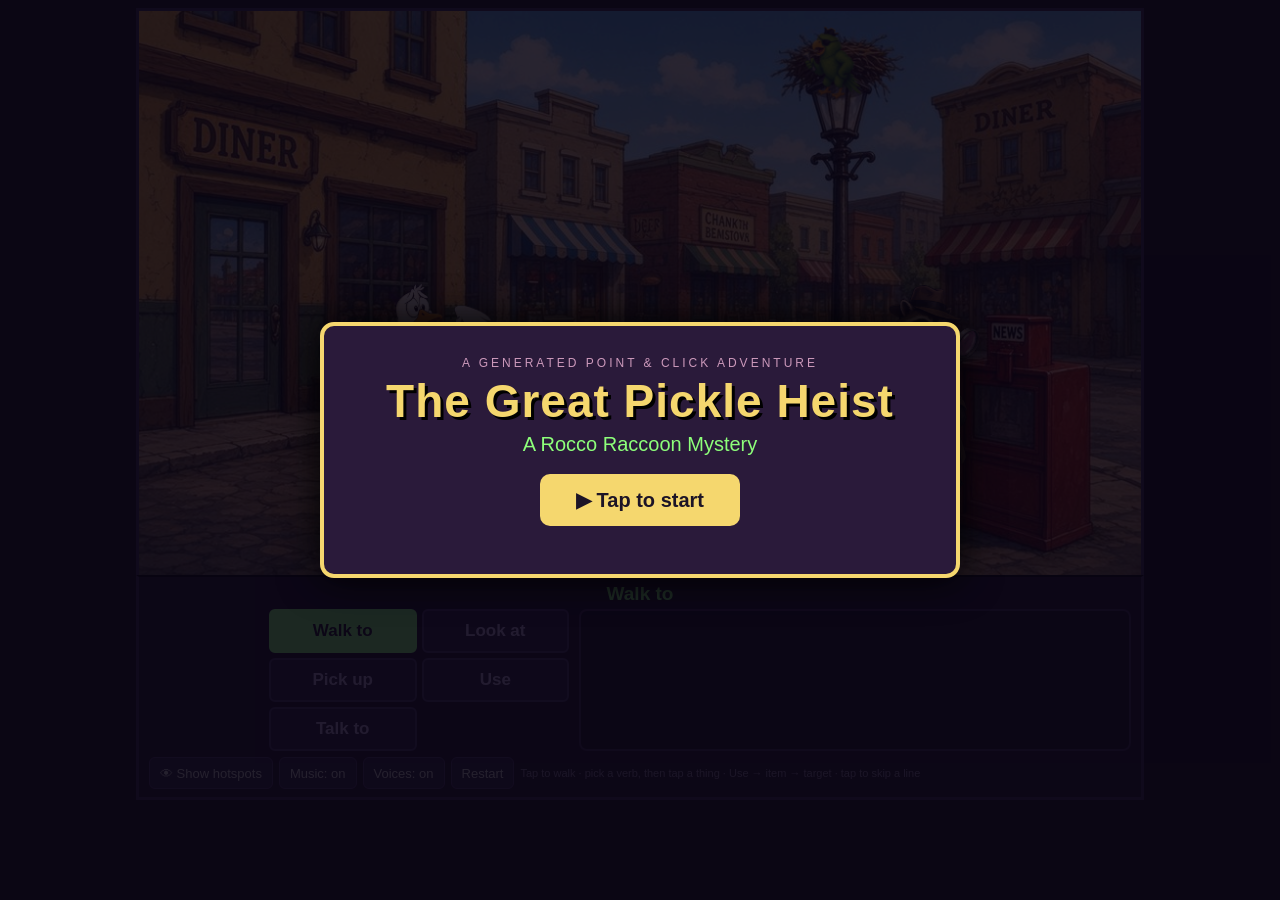
==== index.html @ 4e32583f "Publish the point-and-click game as the Pages root. Copy the self-contained game to index.html, add " ====
<!doctype html>
<html lang="en">
<head>
<meta charset="utf-8">
<meta name="viewport" content="width=device-width, initial-scale=1, viewport-fit=cover">
<meta name="apple-mobile-web-app-capable" content="yes">
<meta name="mobile-web-app-capable" content="yes">
<meta name="apple-mobile-web-app-status-bar-style" content="black-translucent">
<meta name="theme-color" content="#120d18">
<meta name="format-detection" content="telephone=no">
<title>PNC Engine</title>
<link rel="icon" href="data:,">
<style>
* { box-sizing: border-box; }
html, body { margin: 0; height: 100%; background: #120d18; color: #eee; font-family: "Trebuchet MS", Verdana, -apple-system, sans-serif;
  -webkit-text-size-adjust: 100%; text-size-adjust: 100%; overscroll-behavior: none; }
body { touch-action: manipulation; -webkit-tap-highlight-color: transparent; -webkit-user-select: none; user-select: none; -webkit-touch-callout: none; }
button { font-family: inherit; touch-action: manipulation; -webkit-tap-highlight-color: transparent; }
#app { max-width: 1024px; margin: 0 auto; padding: 8px; min-height: 100vh; min-height: 100dvh;
  padding-top: max(8px, env(safe-area-inset-top)); padding-bottom: max(8px, env(safe-area-inset-bottom));
  padding-left: max(8px, env(safe-area-inset-left)); padding-right: max(8px, env(safe-area-inset-right)); }
#stage { position: relative; width: 100%; aspect-ratio: 16 / 9; background: #000; border: 3px solid #3b2a4d; border-bottom: 0; flex: none; }
#screen { width: 100%; height: 100%; display: block; cursor: crosshair; touch-action: none; }

/* overlays cover the whole viewport so the card is never clipped on small screens */
.overlay { position: fixed; inset: 0; z-index: 10; display: flex; align-items: center; justify-content: center;
  background: rgba(10, 5, 20, 0.86); padding: 16px; overflow-y: auto; }
.title-card { text-align: center; padding: clamp(16px, 4vw, 30px) clamp(16px, 5vw, 50px); border: 4px solid #f5d76e; border-radius: 14px;
  background: #2a1a3a; box-shadow: 0 0 40px #000; width: min(640px, 100%); }
.title-card h1 { margin: 6px 0; font-size: clamp(28px, 8vw, 46px); color: #f5d76e; text-shadow: 3px 3px 0 #000; letter-spacing: 1px; line-height: 1.1; }
.title-card h2 { margin: 0 0 18px; font-size: clamp(16px, 4.5vw, 20px); color: #8dff7a; font-weight: normal; }
.title-card p { font-size: clamp(15px, 4vw, 18px); line-height: 1.45; }
.title-card button { font-size: 20px; min-height: 52px; min-width: 200px; padding: 10px 24px; background: #f5d76e; color: #1c1426;
  border: 0; border-radius: 10px; cursor: pointer; font-weight: bold; }
.title-card button:disabled { background: #5a4a6a; color: #bbb; cursor: wait; }
#start-btn:not(:disabled) { animation: pulse 1.6s ease-in-out infinite; }
@keyframes pulse { 50% { box-shadow: 0 0 0 6px rgba(245,215,110,0.35); } }
#boot-msg { font-size: 14px; color: #c9b; }
.warn { color: #ff9b6a; font-size: 14px; }
.small { font-size: 12px; text-transform: uppercase; letter-spacing: 3px; color: #c9b; }

#hud { background: #1c1426; border: 3px solid #3b2a4d; border-top: 2px solid #000; padding: 6px 10px 8px; }
#sentence { min-height: 26px; font-size: 19px; color: #8dff7a; text-align: center; font-weight: bold; }
#caption { display: none; align-items: center; gap: 8px; min-height: 52px; font-size: 16px; line-height: 1.3; padding: 4px 2px; }
#caption img { width: 48px; height: 48px; border-radius: 8px; border: 2px solid #3b2a4d; flex: none; object-fit: cover; background: #2a1a3a; }
#caption b { color: #f5d76e; }
#panel { display: grid; grid-template-columns: 110px 300px 1fr; gap: 10px; min-height: 120px; }
#speaker { text-align: center; }
#portrait { width: 96px; height: 96px; border: 2px solid #3b2a4d; border-radius: 8px; background: #2a1a3a; visibility: hidden; object-fit: cover; }
#pname { font-size: 12px; color: #f5d76e; }
#verbs { display: grid; grid-template-columns: 1fr 1fr; gap: 5px; align-content: start; }
.verb { background: #2d2040; color: #b9a6d6; border: 2px solid #4a3866; border-radius: 6px; font-size: 17px; min-height: 44px; padding: 6px 4px; cursor: pointer; font-weight: bold; }
.verb.active { color: #1c1426; background: #8dff7a; border-color: #8dff7a; }
#inventory { display: flex; flex-wrap: wrap; gap: 6px; align-content: flex-start; background: #150f1d; border: 2px solid #3b2a4d; border-radius: 8px; padding: 6px; min-height: 110px; }
.item { width: 78px; height: 74px; background: #2a1f38; border: 2px solid #4a3866; border-radius: 8px; display: flex; flex-direction: column; align-items: center; justify-content: center; cursor: pointer; color: #ddd; padding: 2px; }
.item.selected { border-color: #8dff7a; background: #34503a; }
.item .icon { font-size: 32px; line-height: 1; }
.item img.icon { height: 40px; }
.item .iname { font-size: 11px; margin-top: 4px; text-align: center; }
#choices { display: none; }
#hud.dialogue #verbs, #hud.dialogue #inventory { display: none; }
#hud.dialogue #choices { display: flex; flex-direction: column; gap: 4px; grid-column: 2 / 4; }
.choice { text-align: left; background: none; border: 0; color: #b9a6d6; font-size: 18px; min-height: 44px; padding: 6px 8px; cursor: pointer; border-radius: 6px; }
#toolbar { margin-top: 6px; display: flex; gap: 6px; align-items: center; flex-wrap: wrap; }
#toolbar button { background: #2d2040; color: #ccc; border: 1px solid #4a3866; border-radius: 6px; padding: 4px 10px; min-height: 32px; cursor: pointer; font-size: 13px; }
#rotate-hint { display: none; font-size: 12px; color: #f5d76e; }
.hint { font-size: 11px; color: #887a99; }

/* real hover only (avoids "sticky hover" after taps on iOS) */
@media (hover: hover) and (pointer: fine) {
  .verb:hover, .choice:hover { color: #fff; }
  .choice:hover { background: #2d2040; }
  .item:hover { border-color: #f5d76e; }
}

/* ---------- phones / narrow screens: stack everything, big tap targets, captions instead of tiny canvas text ---------- */
body.compact #app { padding-left: max(4px, env(safe-area-inset-left)); padding-right: max(4px, env(safe-area-inset-right)); padding-top: max(4px, env(safe-area-inset-top)); }
body.compact #stage { border-width: 2px; }
body.compact #hud { padding: 4px 6px 6px; border-width: 2px; }
body.compact #panel { grid-template-columns: 1fr; gap: 6px; min-height: 0; }
body.compact #speaker { display: none; }
body.compact #verbs { grid-template-columns: repeat(5, 1fr); gap: 4px; }
body.compact .verb { font-size: 14px; min-height: 48px; padding: 4px 2px; line-height: 1.1; }
body.compact #inventory { min-height: 70px; gap: 5px; padding: 5px; }
body.compact .item { width: 64px; height: 62px; }
body.compact .item .icon { font-size: 28px; }
body.compact .item img.icon { height: 34px; }
body.compact #sentence { font-size: 16px; min-height: 24px; }
body.compact .speaking #sentence { display: none; }
body.compact .speaking #caption { display: flex; }
body.compact #hud.dialogue #choices { grid-column: 1; }
body.compact .choice { font-size: 16px; background: #2d2040; min-height: 46px; }
body.compact .hint { display: none; }
body.portrait-phone #rotate-hint { display: inline; }

/* ---------- phone landscape: scene on the left, controls in a scrolling column on the right ---------- */
body.landscape-phone #app { max-width: none; display: flex; flex-direction: row; gap: 4px; height: 100vh; height: 100dvh; min-height: 0; padding-top: 0; padding-bottom: 0; align-items: center; }
body.landscape-phone #stage { width: auto; aspect-ratio: auto; border-bottom: 2px solid #3b2a4d; }
body.landscape-phone #hud { flex: 1; min-width: 0; height: 100%; overflow-y: auto; -webkit-overflow-scrolling: touch; border-top: 2px solid #3b2a4d; }
body.landscape-phone #verbs { grid-template-columns: repeat(2, 1fr); }
body.landscape-phone .verb { min-height: 44px; }
body.landscape-phone #toolbar button { min-height: 36px; }

</style>
</head>
<body>
<div id="app">
  <div id="stage">
    <canvas id="screen" width="1024" height="576"></canvas>
  </div>
  <div id="hud">
    <div id="caption"><img id="cap-portrait" alt=""><div><b id="cap-name"></b> <span id="cap-text"></span></div></div>
    <div id="sentence">Walk to</div>
    <div id="panel">
      <div id="speaker"><img id="portrait" alt=""><div id="pname"></div></div>
      <div id="verbs"></div>
      <div id="inventory"></div>
      <div id="choices"></div>
    </div>
    <div id="toolbar">
      <button id="btn-hints" type="button">👁 Show hotspots</button>
      <button id="btn-music" type="button">Music: on</button>
      <button id="btn-voice" type="button">Voices: on</button>
      <button id="btn-restart" type="button">Restart</button>
      <span id="rotate-hint">↻ Rotate your phone for a bigger view</span>
      <span class="hint" id="help-text">Tap to walk · pick a verb, then tap a thing · Use → item → target · tap to skip a line</span>
    </div>
  </div>
</div>
<div id="title" class="overlay">
  <div class="title-card">
    <div class="small">a generated point &amp; click adventure</div>
    <h1 id="title-name">The Great Pickle Heist</h1>
    <h2 id="title-sub"></h2>
    <button id="start-btn" type="button" disabled>Loading…</button>
    <p id="boot-msg">If this never changes to a Start button, this viewer can't run games
      (for example an in-app file preview). Open the game's web link in Safari or Chrome instead.</p>
    <noscript><p class="warn">JavaScript is off in this viewer, so the game can't run here. Open the game's web link in Safari or Chrome.</p></noscript>
    <p id="boot-error" class="warn"></p>
  </div>
</div>
<div id="win" class="overlay" style="display:none">
  <div class="title-card">
    <h1 id="win-title">CASE CLOSED</h1>
    <p id="win-text"></p>
    <button id="again-btn" type="button">Play again</button>
  </div>
</div>
<script>
  // Tiny boot guard: report any script error on screen (there is no dev console on a phone).
  window.addEventListener('error', function (e) {
    var el = document.getElementById('boot-error');
    if (el) el.textContent = 'Error: ' + (e.message || e) + (e.lineno ? ' (line ' + e.lineno + ')' : '');
  });
  document.getElementById('boot-msg').style.display = 'none';
</script>
<script>window.PNC_EMBEDDED_GAME = {"schema_version":"0.1","meta":{"id":"pickle-heist","title":"The Great Pickle Heist","subtitle":"A Rocco Raccoon Mystery","resolution":[1024,576],"start_room":"street","player":{"character":"rocco","at":[790,500]},"intro":[{"by":"rocco","say":"Brineville. A town that runs on pickles... and tonight, somebody stole its heart."},{"by":"rocco","say":"Better talk to the Mayor before she honks herself into orbit."}]},"style_guide":{"prompt":"Hand-painted 1990s cartoon point-and-click adventure game art, bold dark outlines, saturated warm palette, painterly gouache textures, slightly exaggerated wonky perspective.","background_rules":"16:9, no characters, lower third open floor for walking, no text except signage.","character_rules":"Full body, 3/4 view, flat pure magenta (#FF00FF) background for chroma key; portraits cropped from the same render.","style_anchor":"assets/bg_diner.jpg"},"verbs":{"order":["walk","look","pickup","use","talk"],"labels":{"walk":"Walk to","look":"Look at","pickup":"Pick up","use":"Use","talk":"Talk to"},"defaults":{"look":"Nothing special about it.","pickup":"I can't pick that up.","use":"That doesn't do anything.","talk":"It's not much of a conversationalist.","use_item":"That won't work."}},"flags":{"case_open":false,"found_quarter":false,"gus_distracted":false,"took_key":false,"door_unlocked":false,"took_saltines":false,"parrot_fed":false,"basement_lit":false,"found_trophy":false,"trophy_returned":false,"knows_grudge":false,"knows_polka":false},"items":{"quarter":{"name":"quarter","icon":"🪙","look":"One shiny quarter. Smells faintly of booth."},"saltines":{"name":"saltines","icon":"🍘","look":"A sleeve of saltines. Dry as the Mayor's sense of humor."},"badge":{"name":"badge","icon":"⭐","look":"A temporary detective badge. It's a sticker. It says 'HELLO MY NAME IS: DETECTIVE'."},"key":{"name":"basement key","icon":"🗝️","look":"A brass key. The tag reads 'BASEMENT - GUS ONLY - THIS MEANS YOU'."},"flashlight":{"name":"flashlight","icon":"🔦","look":"A little flashlight, slightly chewed. Still works."},"trophy":{"name":"Golden Pickle","icon":"🏆","image":"assets/icon_trophy.png","look":"The Golden Pickle Trophy! Dripping with brine and civic pride."}},"characters":{"rocco":{"name":"Rocco","sprite":"assets/sprite_rocco.png","portrait":"assets/portrait_rocco.png","faces":"right","color":"#f5d76e","voice":{"notes":"Gravelly mid-pitch noir narrator, dry deadpan delivery","pitch":0.8,"rate":1}},"gus":{"name":"Gus","sprite":"assets/sprite_gus.png","portrait":"assets/portrait_gus.png","faces":"left","color":"#ff9b6a","voice":{"notes":"Deep, slow, gruff walrus; wet mustache consonants","pitch":0.3,"rate":0.85},"actions":{"look":[{"if":{"flags":{"gus_distracted":true}},"do":[{"say":"He's polka-ing like nobody's watching. Everybody's watching."}]},{"do":[{"say":"Gus the cook. Walrus. Grump. Standing awfully close to that basement key."}]}],"talk":[{"if":{"flags":{"gus_distracted":true}},"do":[{"by":"gus","say":"Can't talk! Feet! Polka! OOM-PAH!"}]},{"if":{"flags":{"case_open":false}},"do":[{"by":"gus","say":"Kitchen's closed, bandit. Unless you got a badge, scram."}]},{"do":[{"dialogue":"gus_talk"}]}],"pickup":[{"do":[{"say":"He weighs about as much as a pickup truck."}]}],"use_item":{"badge":[{"do":[{"dialogue":"gus_talk"}]}],"saltines":[{"do":[{"by":"gus","say":"I MAKE the crackers around here, pal."}]}]}}},"marge":{"name":"Mayor Marge","sprite":"assets/sprite_marge.png","portrait":"assets/portrait_marge.png","faces":"left","color":"#e7a6ff","voice":{"notes":"High, fast, operatic, perpetually on the verge of a honk","pitch":1.6,"rate":1.2},"actions":{"look":[{"do":[{"say":"Mayor Marge. A goose in crisis. Which is every goose, but more so."}]}],"talk":[{"do":[{"dialogue":"marge_talk"}]}],"pickup":[{"do":[{"say":"Grabbing the Mayor is how you end up on a wanted poster."}]}],"use_item":{"trophy":[{"do":[{"set":{"trophy_returned":true}},{"take":"trophy"},{"sfx":"fanfare"},{"by":"marge","say":"MY PICKLE! You found it! Put it right back on the pedestal where it belongs!"},{"say":"And arrest Gus. He hid it in his own pickle barrel."},{"by":"marge","say":"Sore loser! Brineville is SAVED!"}]}]}}},"captain":{"name":"Captain Squawks","sprite":"assets/sprite_captain.png","portrait":"assets/portrait_captain.png","faces":"left","color":"#8dff7a","voice":{"notes":"Shrill pirate squawk, very fast","pitch":2,"rate":1.4},"actions":{"look":[{"if":{"flags":{"parrot_fed":true}},"do":[{"say":"Captain Squawks, crunching saltines in his nest of stolen shiny junk."}]},{"do":[{"say":"A pirate parrot with a nest full of shiny stolen junk. Is that a flashlight he's hugging?"}]}],"talk":[{"if":{"flags":{"parrot_fed":true}},"do":[{"by":"captain","say":"CRUNCH! Pleasure doin' business! SQUAWK!"}]},{"do":[{"by":"captain","say":"SQUAWK! No shinies for free! CRACKERS! Crackers or NOTHIN'!"}]}],"pickup":[{"do":[{"say":"He's way up on that lamppost. Also, he bites."}]}],"use_item":{"saltines":[{"do":[{"take":"saltines"},{"give":"flashlight"},{"set":{"parrot_fed":true}},{"sfx":"squawk"},{"by":"captain","say":"CRACKERS! Arr, a fair trade! Take this shiny stick!"},{"say":"He drops a little flashlight. It's only slightly chewed."}]}],"quarter":[{"do":[{"by":"captain","say":"Shiny, but not CRUNCHY! SQUAWK!"}]}]}}}},"music":{"street_bounce":{"tempo":116,"root":261.6,"mode":"major","style":"bounce","seed":3},"diner_swing":{"tempo":96,"root":220,"mode":"dorian","style":"swing","seed":7},"basement_drone":{"tempo":70,"root":110,"mode":"minor","style":"drone","seed":11},"polka":{"tempo":150,"root":293.7,"mode":"major","style":"polka","seed":5}},"rooms":{"street":{"name":"Main Street","background":"assets/bg_street.jpg","music":[{"track":"street_bounce"}],"props":[{"image":"assets/prop_trophy.png","at":[495,268],"if":{"flags":{"trophy_returned":true}}}],"walkable":[[0,432],[150,420],[420,388],[700,396],[840,420],[1024,470],[1024,576],[0,576]],"depth":{"far_y":388,"far_scale":0.42,"near_y":576,"near_scale":0.74},"actors":[{"character":"marge","at":[285,478],"flip":true,"walk_to":[440,492]},{"character":"captain","at":[708,92],"scale":0.5,"walk_to":[650,470]}],"hotspots":[{"id":"diner_door","name":"Diner door","polygon":[[55,190],[148,190],[148,415],[55,415]],"walk_to":[105,445],"exit":{"to":"diner","at":[930,528]},"actions":{"look":[{"do":[{"say":"Brineville Diner. Home of the 3-pickle breakfast."}]}]}},{"id":"pedestal","name":"Trophy pedestal","polygon":[[452,350],[578,350],[585,452],[640,470],[650,505],[560,535],[460,535],[370,505],[385,465],[445,452]],"walk_to":[420,548],"actions":{"look":[{"if":{"flags":{"trophy_returned":true}},"do":[{"say":"The Golden Pickle, back where it belongs."}]},{"do":[{"say":"An empty pedestal. The plaque reads: 'GOLDEN PICKLE TROPHY. DO NOT LICK.'"}]}],"use_item":{"trophy":[{"do":[{"take":"trophy"},{"set":{"trophy_returned":true}},{"sfx":"fanfare"},{"say":"The Golden Pickle returns to its rightful throne."},{"by":"marge","say":"MY PICKLE! Detective, you're a hero! But who took it?!"},{"say":"Gus. Hid it in his own pickle barrel. Sore loser from last year's contest."},{"by":"marge","say":"I KNEW IT! Brineville is SAVED! Someone fetch a polka band... for his trial!"}]}]}}},{"id":"news_box","name":"Newspaper box","polygon":[[866,312],[934,312],[934,355],[972,362],[975,548],[835,548],[835,358],[866,355]],"walk_to":[800,545],"actions":{"look":[{"do":[{"say":"Today's headline: 'PICKLE PILFERED! TOWN IN A PICKLE!' Journalism is dead."}]}],"use":[{"do":[{"say":"It wants a quarter for a paper whose headline I can already read."}]}],"use_item":{"quarter":[{"do":[{"say":"Nah. I'm not wasting my only quarter on a paper I can read through the glass."}]}]}}},{"id":"lamppost","name":"Lamppost","polygon":[[690,95],[740,95],[735,455],[690,455]],"walk_to":[650,470],"actions":{"look":[{"do":[{"say":"A lamppost with a parrot nest on top. Brineville's finest urban planning."}]}],"use":[{"do":[{"say":"I'd shimmy up, but this coat is dry-clean only."}]}]}}]},"diner":{"name":"Brineville Diner","background":"assets/bg_diner.jpg","music":[{"if":{"flags":{"gus_distracted":true}},"track":"polka"},{"track":"diner_swing"}],"walkable":[[270,412],[600,392],[706,370],[712,440],[900,478],[962,498],[1024,556],[1024,576],[0,576],[70,542],[250,506],[236,460]],"depth":{"far_y":370,"far_scale":0.42,"near_y":576,"near_scale":0.72},"props":[{"image":"assets/prop_key_patch.png","at":[578,150],"if":{"flags":{"took_key":true}}}],"actors":[{"character":"gus","at":[655,412],"if":{"flags":{"gus_distracted":false}}},{"character":"gus","at":[395,482],"anim":"dance","if":{"flags":{"gus_distracted":true}}}],"hotspots":[{"id":"front_door","name":"Front door","polygon":[[912,40],[1024,20],[1024,500],[912,470]],"walk_to":[960,520],"exit":{"to":"street","at":[110,450]},"actions":{"look":[{"do":[{"say":"The way out to Main Street."}]}]}},{"id":"basement_door","name":"Basement door","polygon":[[645,98],[762,98],[762,362],[645,362]],"walk_to":[700,392],"exit":{"to":"basement","at":[205,430],"if":{"flags":{"door_unlocked":true}},"else":[{"if":{"flags":{"gus_distracted":false}},"do":[{"by":"gus","say":"Basement's off limits, ringtail. Gus only."}]},{"do":[{"say":"Locked. Of course it's locked."}]}]},"actions":{"look":[{"if":{"flags":{"door_unlocked":true}},"do":[{"say":"The basement door, unlocked. Smells like brine and guilt."}]},{"do":[{"say":"A door to the basement, with a big red arrow pointing down. Subtle."}]}],"use_item":{"key":[{"do":[{"take":"key"},{"set":{"door_unlocked":true}},{"sfx":"door"},{"say":"Click. The basement door is unlocked."}]}]}}},{"id":"key_hook","name":"Key on hook","polygon":[[578,132],[612,132],[612,204],[578,204]],"walk_to":[596,396],"if":{"flags":{"took_key":false}},"actions":{"look":[{"do":[{"say":"A brass key on a hook, right next to the basement door. Convenient for Gus. And me."}]}],"pickup":[{"if":{"flags":{"gus_distracted":false}},"do":[{"by":"gus","say":"Paws off the key, bandit, or you're the soup of the day."}]},{"if":{"flags":{"case_open":false}},"do":[{"say":"Swiping keys without an official case? That's just burglary. I need the Mayor to hire me first."}]},{"do":[{"give":"key"},{"set":{"took_key":true}},{"sfx":"pickup"},{"say":"Official detective business. Totally legal. Probably."}]}]}},{"id":"saltines","name":"Box of saltines","polygon":[[282,198],[352,198],[352,252],[282,252]],"walk_to":[320,410],"actions":{"look":[{"do":[{"say":"A family-size box of saltines. Brineville's second favorite food."}]}],"pickup":[{"if":{"flags":{"took_saltines":true}},"do":[{"say":"I've got plenty. Any more and I'll turn into a cracker."}]},{"do":[{"give":"saltines"},{"set":{"took_saltines":true}},{"sfx":"pickup"},{"say":"I'll take a sleeve. For evidence."}]}]}},{"id":"cushion","name":"Booth cushion","polygon":[[0,382],[170,376],[245,396],[240,470],[60,522],[0,526]],"walk_to":[250,515],"actions":{"look":[{"do":[{"say":"A squishy red booth cushion. Things fall in there and are never seen again."}]}],"pickup":[{"if":{"flags":{"found_quarter":true}},"do":[{"say":"Just crumbs and regret left in there."}]},{"do":[{"give":"quarter"},{"set":{"found_quarter":true}},{"sfx":"coin"},{"say":"Aha! Buried treasure: one quarter, two fries, and a button."}]}],"use":[{"do":[{"say":"I could sit, but crime never sleeps. Or sits."}]}]}},{"id":"jukebox","name":"Jukebox","polygon":[[714,240],[740,195],[800,180],[870,195],[900,240],[902,478],[712,470]],"walk_to":[800,500],"actions":{"look":[{"if":{"flags":{"gus_distracted":true}},"do":[{"say":"'Dill With It (Polka Remix)'. On repeat. Forever."}]},{"do":[{"say":"A jukebox. Every record is scratched except one: 'Dill With It (Polka Remix)'. Takes quarters."}]}],"use":[{"if":{"flags":{"gus_distracted":true}},"do":[{"say":"It's already playing. Gus might never stop."}]},{"do":[{"say":"It needs a quarter."}]}],"use_item":{"quarter":[{"do":[{"take":"quarter"},{"set":{"gus_distracted":true}},{"sfx":"jukebox"},{"say":"One quarter, one polka."},{"by":"gus","say":"Is that... 'Dill With It'?! My flippers! They won't stop! OOM-PAH-PAH!"},{"say":"And just like that, the key's unguarded."}]}]}}},{"id":"kitchen_window","name":"Kitchen window","polygon":[[325,118],[530,118],[530,245],[325,245]],"walk_to":[430,405],"actions":{"look":[{"do":[{"say":"The kitchen. Grease, pots, and a sign: 'EMPLOYEE OF THE MONTH: GUS (ONLY EMPLOYEE)'."}]}]}},{"id":"painting","name":"Painting","polygon":[[30,38],[138,48],[136,172],[30,165]],"walk_to":[280,520],"actions":{"look":[{"do":[{"say":"A painting of Brineville back when it was Cucumberton. Dark times."}]}]}}]},"basement":{"name":"Basement","background":"assets/bg_basement.jpg","music":[{"track":"basement_drone"}],"walkable":[[100,406],[310,396],[700,396],[780,420],[1024,452],[1024,576],[0,576],[0,422]],"depth":{"far_y":396,"far_scale":0.5,"near_y":576,"near_scale":0.8},"darkness":{"if":{"flags":{"basement_lit":false}},"alpha":0.9,"glow":[545,180,120]},"hotspots":[{"id":"stairs","name":"Stairs up","polygon":[[100,402],[100,225],[135,225],[135,15],[206,15],[210,225],[300,282],[300,402]],"walk_to":[205,430],"exit":{"to":"diner","at":[700,396]},"actions":{"look":[{"do":[{"say":"Stairs back up to the diner."}]}]}},{"id":"darkness","name":"Darkness","polygon":[[310,0],[1024,0],[1024,452],[780,420],[700,396],[310,396]],"walk_to":[450,470],"if":{"flags":{"basement_lit":false}},"actions":{"look":[{"do":[{"say":"Pitch black. Something big in the middle is glowing faintly... green."}]}],"use_item":{"flashlight":[{"do":[{"set":{"basement_lit":true}},{"sfx":"click"},{"say":"Click. Let there be light. And pickles. So many pickles."}]}]}}},{"id":"barrel","name":"Giant pickle barrel","polygon":[[385,210],[410,150],[545,125],[690,150],[700,210],[700,330],[680,400],[400,400],[388,330]],"walk_to":[545,430],"if":{"flags":{"basement_lit":true}},"actions":{"look":[{"if":{"flags":{"found_trophy":true}},"do":[{"say":"Just pickles now. Regular, non-golden pickles."}]},{"do":[{"say":"A giant pickle barrel. The lid's ajar, and something down there is glowing GOLD-ish green."}]}],"pickup":[{"if":{"flags":{"found_trophy":true}},"do":[{"say":"I'm not fishing in there again. My paws are already pruney."}]},{"do":[{"give":"trophy"},{"set":{"found_trophy":true}},{"sfx":"splash"},{"say":"I fish around in the brine and... THE GOLDEN PICKLE TROPHY! Gus, you sour, sour walrus."}]}],"use":[{"do":[{"say":"I should reach in and pick up whatever's glowing in there."}]}]}},{"id":"shelves","name":"Pickle shelves","polygon":[[770,30],[1024,10],[1024,450],[775,385]],"walk_to":[860,470],"if":{"flags":{"basement_lit":true}},"actions":{"look":[{"do":[{"say":"Jars labeled 'DILL', 'EXTRA DILL', and 'DILL WITH IT'. The man has a theme."}]}],"pickup":[{"do":[{"say":"I've got all the pickle I need. The golden kind."}]}]}},{"id":"bulb","name":"Light bulb","polygon":[[515,15],[590,15],[590,68],[515,68]],"walk_to":[550,430],"actions":{"look":[{"do":[{"say":"A burnt-out bulb. Gus likes his crimes in the dark."}]}],"use":[{"do":[{"say":"Dead. Totally dead."}]}]}}]}},"dialogues":{"marge_talk":{"start":"root","nodes":{"root":{"lines":[{"by":"marge","say":"Detective! The Golden Pickle Trophy has been STOLEN! Our pride! Our identity! Our BRINE!"}],"choices":[{"text":"I'll take the case.","if":{"flags":{"case_open":false}},"next":"hired"},{"text":"Any suspects?","next":"suspects"},{"text":"What's with the parrot?","next":"parrot"},{"text":"Goodbye.","next":null}]},"hired":{"lines":[{"by":"marge","say":"Splendid! Here's a temporary badge. Flash it and people will HAVE to talk to you."},{"say":"It's a sticker. I'm honored."}],"do":[{"set":{"case_open":true}},{"give":"badge"},{"sfx":"pickup"}],"next":"root_again"},"suspects":{"lines":[{"by":"marge","say":"Well... Gus the cook DID lose last year's pickle-eating contest to me. He's been sour ever since. And he hasn't left that diner all day!"}],"do":[{"set":{"knows_grudge":true}}],"next":"root_again"},"parrot":{"lines":[{"by":"marge","say":"Captain Squawks? He steals anything shiny. Utter menace! Only thing he loves more than shinies is crackers."}],"next":"root_again"},"root_again":{"lines":[{"by":"marge","say":"Anything else, Detective?"}],"choices":[{"text":"I'll take the case.","if":{"flags":{"case_open":false}},"next":"hired"},{"text":"Any suspects?","next":"suspects"},{"text":"What's with the parrot?","next":"parrot"},{"text":"Goodbye.","next":null}]}}},"gus_talk":{"start":"root","nodes":{"root":{"lines":[{"by":"gus","say":"A badge, huh. Make it quick. I got hash browns burnin'."}],"choices":[{"text":"Where were you last night?","next":"alibi"},{"text":"What's behind the basement door?","next":"basement"},{"text":"You into music?","next":"music"},{"text":"Nice mustache.","next":"stache"},{"text":"Bye.","next":null}]},"alibi":{"lines":[{"by":"gus","say":"Here. Mopping. Alone. Not near any trophies. Why, what'd you hear?"}],"next":"more"},"basement":{"lines":[{"by":"gus","say":"Pickles. Brine. Nothing shiny. Nothing trophy-shaped. Stop asking."}],"next":"more"},"music":{"lines":[{"by":"gus","say":"Polka. Can't resist it. If that jukebox plays 'Dill With It', my flippers got a mind of their own."}],"do":[{"set":{"knows_polka":true}}],"next":"more"},"stache":{"lines":[{"by":"gus","say":"Thanks. It's load-bearing."}],"next":"more"},"more":{"lines":[{"by":"gus","say":"What else?"}],"choices":[{"text":"Where were you last night?","next":"alibi"},{"text":"What's behind the basement door?","next":"basement"},{"text":"You into music?","next":"music"},{"text":"Nice mustache.","next":"stache"},{"text":"Bye.","next":null}]}}}},"puzzles":[{"id":"take_case","name":"Get hired by the Mayor","requires":[],"solved_when":{"flags":{"case_open":true}}},{"id":"find_quarter","name":"Search the booth cushion","requires":[],"solved_when":{"flags":{"found_quarter":true}}},{"id":"distract_gus","name":"Polka on the jukebox distracts Gus","requires":["find_quarter"],"solved_when":{"flags":{"gus_distracted":true}}},{"id":"get_key","name":"Take the basement key","requires":["distract_gus","take_case"],"solved_when":{"flags":{"took_key":true}}},{"id":"unlock_basement","name":"Unlock the basement","requires":["get_key"],"solved_when":{"flags":{"door_unlocked":true}}},{"id":"get_saltines","name":"Take saltines","requires":[],"solved_when":{"flags":{"took_saltines":true}}},{"id":"feed_parrot","name":"Trade saltines to the parrot for a flashlight","requires":["get_saltines"],"solved_when":{"flags":{"parrot_fed":true}}},{"id":"light_basement","name":"Light up the basement","requires":["unlock_basement","feed_parrot"],"solved_when":{"flags":{"basement_lit":true}}},{"id":"find_trophy","name":"Fish the trophy out of the barrel","requires":["light_basement"],"solved_when":{"flags":{"found_trophy":true}}},{"id":"return_trophy","name":"Return the trophy","requires":["find_trophy"],"solved_when":{"flags":{"trophy_returned":true}}}],"win":{"if":{"flags":{"trophy_returned":true}},"title":"CASE CLOSED","text":"The Golden Pickle is home, Gus is doing community service at the polka hall, and Rocco got paid in saltines. Brineville is saved."},"__assets":{"assets/bg_diner.jpg":"[data-uri]","assets/icon_trophy.png":"[data-uri]","assets/sprite_rocco.png":"[data-uri]","assets/portrait_rocco.png":"[data-uri]","assets/sprite_gus.png":"[data-uri]","assets/portrait_gus.png":"[data-uri]","assets/sprite_marge.png":"[data-uri]","assets/portrait_marge.png":"[data-uri]","assets/sprite_captain.png":"[data-uri]","assets/portrait_captain.png":"[data-uri]","assets/bg_street.jpg":"[data-uri]","assets/prop_trophy.png":"[data-uri]","assets/prop_key_patch.png":"[data-uri]","assets/bg_basement.jpg":"[data-uri]"}};</script>
<script>
/*
 * PNC core: pure, deterministic game-logic interpreter for the game-file format.
 * Shared by the browser engine (engine.js) and the solver (tools/solve.js), so the
 * solver proves properties of exactly the logic the player experiences.
 *
 * State:  { room, flags:{}, inv:[], dialogue:null|{id,node}, won:false }
 * Events: [{type:'say', by, text} | {type:'room', room, at} | {type:'sfx', name}
 *          | {type:'dialogue'} | {type:'win'}]
 */
(function (root, factory) {
  if (typeof module === 'object' && module.exports) module.exports = factory();
  else root.PNCCore = factory();
})(typeof self !== 'undefined' ? self : this, function () {
  'use strict';

  function clone(s) {
    return { room: s.room, flags: Object.assign({}, s.flags), inv: s.inv.slice(),
             dialogue: s.dialogue ? Object.assign({}, s.dialogue) : null, won: !!s.won };
  }

  function newState(game) {
    var flags = {};
    Object.keys(game.flags || {}).forEach(function (k) { if (game.flags[k]) flags[k] = true; });
    return { room: game.meta.start_room, flags: flags, inv: [], dialogue: null, won: false };
  }

  // Condition: undefined -> true. {flags:{f:bool}, has:[...], lacks:[...], room, any:[c], all:[c], not:c}
  function cond(game, s, c) {
    if (!c) return true;
    if (c.flags) for (var f in c.flags) if (!!s.flags[f] !== !!c.flags[f]) return false;
    if (c.has) for (var i = 0; i < c.has.length; i++) if (s.inv.indexOf(c.has[i]) < 0) return false;
    if (c.lacks) for (var j = 0; j < c.lacks.length; j++) if (s.inv.indexOf(c.lacks[j]) >= 0) return false;
    if (c.room && s.room !== c.room) return false;
    if (c.all && !c.all.every(function (x) { return cond(game, s, x); })) return false;
    if (c.any && !c.any.some(function (x) { return cond(game, s, x); })) return false;
    if (c.not && cond(game, s, c.not)) return false;
    return true;
  }

  function applyEffects(game, s, effects, ev) {
    (effects || []).forEach(function (e) {
      if (e.say !== undefined) ev.push({ type: 'say', by: e.by || game.meta.player.character, text: e.say });
      if (e.set) for (var f in e.set) { if (e.set[f]) s.flags[f] = true; else delete s.flags[f]; }
      if (e.give && s.inv.indexOf(e.give) < 0) s.inv.push(e.give);
      if (e.take) s.inv = s.inv.filter(function (x) { return x !== e.take; });
      if (e.sfx) ev.push({ type: 'sfx', name: e.sfx });
      if (e.goto) { s.room = e.goto; ev.push({ type: 'room', room: e.goto, at: e.at }); }
      if (e.dialogue) enterDialogue(game, s, e.dialogue, game.dialogues[e.dialogue].start || 'root', ev);
      if (e.win) s.won = true;
    });
  }

  function runRules(game, s, rules, ev) {
    if (!rules) return false;
    for (var i = 0; i < rules.length; i++) {
      if (cond(game, s, rules[i].if)) { applyEffects(game, s, rules[i].do, ev); return true; }
    }
    return false;
  }

  // Walk dialogue nodes until one with choices (stop) or end.
  function enterDialogue(game, s, id, nodeId, ev) {
    var guard = 0;
    while (nodeId && guard++ < 100) {
      var node = game.dialogues[id].nodes[nodeId];
      if (!node) throw new Error('Missing dialogue node ' + id + '.' + nodeId);
      (node.lines || []).forEach(function (l) { ev.push({ type: 'say', by: l.by || game.meta.player.character, text: l.say }); });
      applyEffects(game, s, node.do, ev);
      if (node.choices) { s.dialogue = { id: id, node: nodeId }; ev.push({ type: 'dialogue' }); return; }
      nodeId = node.next;
    }
    s.dialogue = null;
  }

  function choices(game, s) {
    if (!s.dialogue) return [];
    var node = game.dialogues[s.dialogue.id].nodes[s.dialogue.node];
    var out = [];
    node.choices.forEach(function (c, i) { if (cond(game, s, c.if)) out.push({ index: i, text: c.text }); });
    return out;
  }

  function choose(game, s0, index) {
    var s = clone(s0), ev = [];
    var d = s.dialogue, node = game.dialogues[d.id].nodes[d.node], c = node.choices[index];
    ev.push({ type: 'say', by: game.meta.player.character, text: c.text });
    s.dialogue = null;
    applyEffects(game, s, c.do, ev);
    if (c.next) enterDialogue(game, s, d.id, c.next, ev);
    else ev.push({ type: 'dialogue_end' });
    checkWin(game, s, ev);
    return { state: s, events: ev };
  }

  // Everything clickable in the current room for this state.
  function targets(game, s) {
    var room = game.rooms[s.room], out = [];
    (room.hotspots || []).forEach(function (h) { if (cond(game, s, h.if)) out.push({ kind: 'hotspot', id: h.id, name: h.name, def: h, actions: h.actions || {} }); });
    (room.actors || []).forEach(function (a, i) {
      if (cond(game, s, a.if)) {
        var ch = game.characters[a.character];
        out.push({ kind: 'actor', id: a.character, name: ch.name, def: a, actions: ch.actions || {}, actorIndex: i });
      }
    });
    return out;
  }

  function findTarget(game, s, id) {
    var t = targets(game, s);
    for (var i = 0; i < t.length; i++) if (t[i].id === id) return t[i];
    return null;
  }

  /* act: {verb, target, item?}. verb in walk|look|pickup|use|talk|use_item */
  function act(game, s0, a) {
    var s = clone(s0), ev = [];
    if (s.dialogue) throw new Error('In dialogue; use choose()');
    // Looking at / using an inventory item by itself
    if (a.target && a.target.indexOf('item:') === 0) {
      var it = game.items[a.target.slice(5)];
      if (a.verb === 'look') ev.push({ type: 'say', by: game.meta.player.character, text: it.look || ('A ' + it.name + '.') });
      else ev.push({ type: 'say', by: game.meta.player.character, text: game.verbs.defaults[a.verb] || game.verbs.defaults.use });
      return { state: s, events: ev };
    }
    var t = findTarget(game, s, a.target);
    if (!t) throw new Error('No visible target ' + a.target + ' in ' + s.room);
    var ex = t.kind === 'hotspot' ? t.def.exit : null;
    var handled = false;
    if (a.verb === 'use_item') {
      handled = runRules(game, s, (t.actions.use_item || {})[a.item], ev);
      if (!handled) ev.push({ type: 'say', by: game.meta.player.character, text: game.verbs.defaults.use_item });
    } else if (ex && (a.verb === 'walk' || (a.verb === 'use' && !t.actions.use))) {
      if (cond(game, s, ex.if)) {
        s.room = ex.to; ev.push({ type: 'sfx', name: 'door' }); ev.push({ type: 'room', room: ex.to, at: ex.at });
      } else {
        handled = runRules(game, s, ex.else, ev);
        if (!handled) ev.push({ type: 'say', by: game.meta.player.character, text: "It won't open." });
      }
    } else if (a.verb === 'walk') {
      // plain walk: no logic
    } else {
      handled = runRules(game, s, t.actions[a.verb], ev);
      if (!handled) ev.push({ type: 'say', by: game.meta.player.character, text: game.verbs.defaults[a.verb] || '...' });
    }
    checkWin(game, s, ev);
    return { state: s, events: ev };
  }

  function checkWin(game, s, ev) {
    if (!s.won && game.win && cond(game, s, game.win.if)) { s.won = true; }
    if (s.won && !ev.some(function (e) { return e.type === 'win'; })) ev.push({ type: 'win' });
  }

  function musicFor(game, s, roomId) {
    var rules = game.rooms[roomId || s.room].music || [];
    for (var i = 0; i < rules.length; i++) if (cond(game, s, rules[i].if)) return rules[i].track;
    return null;
  }

  function key(s) {
    return s.room + '|' + Object.keys(s.flags).sort().join(',') + '|' + s.inv.slice().sort().join(',') +
      '|' + (s.dialogue ? s.dialogue.id + '.' + s.dialogue.node : '') + '|' + (s.won ? 'W' : '');
  }

  // All logically distinct moves from a state (used by the solver).
  function moves(game, s) {
    if (s.won) return [];
    if (s.dialogue) return choices(game, s).map(function (c) { return { choice: c.index, text: c.text }; });
    var out = [];
    targets(game, s).forEach(function (t) {
      if (t.kind === 'hotspot' && t.def.exit) out.push({ verb: 'walk', target: t.id });
      ['look', 'pickup', 'use', 'talk'].forEach(function (v) { out.push({ verb: v, target: t.id }); });
      s.inv.forEach(function (item) { out.push({ verb: 'use_item', target: t.id, item: item }); });
    });
    return out;
  }

  function step(game, s, m) {
    return m.choice !== undefined ? choose(game, s, m.choice) : act(game, s, m);
  }

  return { newState: newState, cond: cond, act: act, choose: choose, choices: choices, targets: targets,
           findTarget: findTarget, moves: moves, step: step, key: key, clone: clone, musicFor: musicFor };
});

</script>
<script>
/*
 * PNC audio STUBS: procedural WebAudio music + SFX, and browser speechSynthesis voices.
 * These stand in for (a) a generative music model, (b) generated SFX, (c) a TTS voice service.
 * The game file only describes *what* it wants (tempo/mode/style, sfx names, voice notes);
 * swapping in real generated audio files later means changing this module, not the game file.
 */
(function (root) {
  'use strict';
  var ctx = null, master = null, musicGain = null, sfxGain = null;
  var musicOn = true, voiceOn = true, current = null, timer = null;
  var MODES = { major: [0, 2, 4, 5, 7, 9, 11], minor: [0, 2, 3, 5, 7, 8, 10], dorian: [0, 2, 3, 5, 7, 9, 10] };

  function rng(seed) { return function () { seed |= 0; seed = seed + 0x6D2B79F5 | 0; var t = Math.imul(seed ^ seed >>> 15, 1 | seed);
    t = t + Math.imul(t ^ t >>> 7, 61 | t) ^ t; return ((t ^ t >>> 14) >>> 0) / 4294967296; }; }
  // Must be called synchronously inside a user gesture (iOS). resume() is fire-and-forget: on iOS its promise can
  // stay pending forever (e.g. ringer switch / interruption), so nothing ever awaits it.
  function resume() {
    try { if (ctx && ctx.state !== 'running') { var pr = ctx.resume(); if (pr && pr.catch) pr.catch(function () {}); } } catch (e) {}
  }
  function init() {
    if (ctx) { resume(); return; }
    var AC = root.AudioContext || root.webkitAudioContext; if (!AC) return;
    try { ctx = new AC(); } catch (e) { ctx = null; return; }
    // iOS unlock: play one silent sample inside the gesture
    try { var buf = ctx.createBuffer(1, 1, 22050), src = ctx.createBufferSource(); src.buffer = buf; src.connect(ctx.destination); src.start(0); } catch (e) {}
    resume();
    master = ctx.createGain(); master.gain.value = 0.9; master.connect(ctx.destination);
    musicGain = ctx.createGain(); musicGain.gain.value = 0.07; musicGain.connect(master);
    sfxGain = ctx.createGain(); sfxGain.gain.value = 0.18; sfxGain.connect(master);
  }
  function tone(dest, freq, t, dur, type, vol, slideTo) {
    var o = ctx.createOscillator(), g = ctx.createGain();
    o.type = type || 'square'; o.frequency.setValueAtTime(freq, t);
    if (slideTo) o.frequency.exponentialRampToValueAtTime(slideTo, t + dur);
    g.gain.setValueAtTime(0.0001, t); g.gain.exponentialRampToValueAtTime(vol || 0.5, t + 0.01);
    g.gain.exponentialRampToValueAtTime(0.0001, t + dur);
    o.connect(g); g.connect(dest); o.start(t); o.stop(t + dur + 0.05);
  }
  function noise(dest, t, dur, vol, freq) {
    var len = Math.floor(ctx.sampleRate * dur), b = ctx.createBuffer(1, len, ctx.sampleRate), d = b.getChannelData(0);
    for (var i = 0; i < len; i++) d[i] = (Math.random() * 2 - 1) * (1 - i / len);
    var s = ctx.createBufferSource(); s.buffer = b; var f = ctx.createBiquadFilter(); f.type = 'bandpass'; f.frequency.value = freq || 2000;
    var g = ctx.createGain(); g.gain.value = vol || 0.4; s.connect(f); f.connect(g); g.connect(dest); s.start(t);
  }
  function note(spec, degree, octave) {
    var sc = MODES[spec.mode] || MODES.major, n = sc.length;
    var o = Math.floor(degree / n), d = ((degree % n) + n) % n;
    return spec.root * Math.pow(2, (sc[d] + 12 * (o + (octave || 0))) / 12);
  }

  // A 4-bar loop generated deterministically from the track spec.
  function buildPattern(spec) {
    var r = rng(spec.seed || 1), mel = [];
    var prog = [0, 3, 4, 0];
    for (var bar = 0; bar < 4; bar++) for (var s = 0; s < 8; s++) {
      var rest = spec.style === 'drone' ? r() < 0.75 : r() < 0.3;
      mel.push(rest ? null : prog[bar] + Math.floor(r() * 5));
    }
    return { prog: prog, mel: mel };
  }
  function playMusic(name, spec) {
    if (!ctx || current === name) return; stopMusic(); current = name; if (!spec) return;
    var pat = buildPattern(spec), step = 0, eighth = 60 / spec.tempo / 2, next = ctx.currentTime + 0.1;
    timer = setInterval(function () {
      if (!musicOn) { next = ctx.currentTime + 0.1; return; }
      while (next < ctx.currentTime + 0.2) {
        var bar = Math.floor(step / 8) % 4, s = step % 8, chord = pat.prog[bar], m = pat.mel[step % 32];
        var swing = (spec.style === 'swing' && s % 2) ? eighth * 0.33 : 0, t = next + swing;
        if (spec.style === 'polka') {
          if (s % 4 === 0) tone(musicGain, note(spec, chord + (s === 4 ? 4 : 0), -2), t, eighth * 1.5, 'triangle', 0.9);
          if (s % 4 === 2) [0, 2, 4].forEach(function (d) { tone(musicGain, note(spec, chord + d, -1), t, eighth * 0.8, 'square', 0.25); });
          if (m !== null) tone(musicGain, note(spec, m, 0), t, eighth * 0.9, 'square', 0.35);
        } else if (spec.style === 'swing') {
          if (s % 2 === 0) tone(musicGain, note(spec, chord + (s / 2) % 4, -2), t, eighth * 1.8, 'triangle', 0.9);
          noise(musicGain, t, 0.04, 0.15, 7000);
          if (m !== null && s % 2 === 0) tone(musicGain, note(spec, m, 0), t, eighth * 1.6, 'triangle', 0.45);
        } else if (spec.style === 'drone') {
          if (step % 32 === 0) tone(musicGain, note(spec, 0, -1), t, eighth * 32, 'sine', 0.8);
          if (m !== null) tone(musicGain, note(spec, m, 1), t, eighth * 4, 'sine', 0.25);
        } else {
          if (s % 4 === 0) tone(musicGain, note(spec, chord, -2), t, eighth * 1.5, 'triangle', 0.9);
          if (s % 4 === 2) tone(musicGain, note(spec, chord + 4, -2), t, eighth * 1.5, 'triangle', 0.7);
          if (m !== null) tone(musicGain, note(spec, m, 0), t, eighth * 0.9, 'square', 0.3);
        }
        next += eighth; step++;
      }
    }, 50);
  }
  function stopMusic() { if (timer) clearInterval(timer); timer = null; current = null; }

  var SFX = {
    coin: function (t) { tone(sfxGain, 988, t, 0.08, 'square', 0.5); tone(sfxGain, 1319, t + 0.08, 0.25, 'square', 0.5); },
    pickup: function (t) { [523, 659, 784, 1047].forEach(function (f, i) { tone(sfxGain, f, t + i * 0.06, 0.12, 'triangle', 0.6); }); },
    door: function (t) { noise(sfxGain, t, 0.25, 0.9, 300); tone(sfxGain, 90, t, 0.2, 'sine', 0.8); },
    squawk: function (t) { tone(sfxGain, 900, t, 0.18, 'sawtooth', 0.4, 1800); tone(sfxGain, 1500, t + 0.2, 0.22, 'sawtooth', 0.4, 700); },
    jukebox: function (t) { noise(sfxGain, t, 0.3, 0.6, 3000); [392, 494, 587].forEach(function (f) { tone(sfxGain, f, t + 0.3, 0.6, 'square', 0.2); }); },
    splash: function (t) { noise(sfxGain, t, 0.5, 1.0, 900); noise(sfxGain, t + 0.1, 0.4, 0.6, 2500); },
    click: function (t) { tone(sfxGain, 2000, t, 0.03, 'square', 0.4); },
    fanfare: function (t) { [523, 659, 784].forEach(function (f, i) { tone(sfxGain, f, t + i * 0.15, 0.2, 'square', 0.4); });
      [523, 659, 784, 1047].forEach(function (f) { tone(sfxGain, f, t + 0.5, 0.9, 'square', 0.25); }); }
  };
  function sfx(name) { if (!ctx) return; try { (SFX[name] || SFX.click)(ctx.currentTime + 0.01); } catch (e) {} }

  // Voices: browser TTS shaped by the character's voice spec.
  function speak(text, voice, onend) {
    try {
      if (!voiceOn || !root.speechSynthesis || !root.SpeechSynthesisUtterance) return false;
      // iOS Safari: cancel() immediately followed by speak() can silently drop the new utterance, so only cancel if busy.
      if (root.speechSynthesis.speaking || root.speechSynthesis.pending) root.speechSynthesis.cancel();
      var u = new SpeechSynthesisUtterance(text);
      u.pitch = Math.max(0, Math.min(2, voice && voice.pitch || 1)); u.rate = voice && voice.rate || 1; u.volume = 0.9;
      if (onend) u.onend = onend;
      root.speechSynthesis.speak(u); return true;
    } catch (e) { return false; }
  }
  // iOS only allows speech that is first started inside a user gesture: speak a silent utterance from the start tap.
  function unlockVoice() {
    try { if (!root.speechSynthesis || !root.SpeechSynthesisUtterance) return;
      var u = new SpeechSynthesisUtterance(' '); u.volume = 0; root.speechSynthesis.speak(u); } catch (e) {}
  }
  function hush() { try { if (root.speechSynthesis) root.speechSynthesis.cancel(); } catch (e) {} }

  root.PNCAudio = {
    init: init, resume: resume, unlockVoice: unlockVoice, playMusic: playMusic, stopMusic: stopMusic, sfx: sfx, speak: speak, hush: hush,
    setMusic: function (on) { musicOn = on; if (musicGain) musicGain.gain.value = on ? 0.07 : 0; },
    setVoice: function (on) { voiceOn = on; if (!on) hush(); },
    get musicOn() { return musicOn; }, get voiceOn() { return voiceOn; }
  };
})(typeof self !== 'undefined' ? self : this);

</script>
<script>
/*
 * PNC browser engine: plays any game file in the PNC format.
 * Rendering + input + presentation only. All game logic lives in core.js.
 * URL params: ?game=games/<id>/game.json  &fast=1 (instant text, for tests)  &debug=1 (show polygons)
 */
(function () {
  'use strict';
  var Core = window.PNCCore, Audio = window.PNCAudio;
  var params = new URLSearchParams(location.search);
  var FAST = params.get('fast') === '1';
  var DEBUG = params.get('debug') === '1';
  var canvas = document.getElementById('screen'), g = canvas.getContext('2d');
  var $ = function (id) { return document.getElementById(id); };

  var game, base = '', images = {}, state, view = { room: null };
  var W = 1024, H = 576, K = 1;            // logical resolution and canvas backing-store scale (devicePixelRatio)
  var tapLabel = null, hintsUntil = 0, compact = false;
  var player = { x: 0, y: 0, tx: 0, ty: 0, facing: 1, walking: false, onArrive: null };
  var verb = 'walk', selItem = null, hover = null, mouse = { x: -1, y: -1 };
  var queue = [], speech = null, inDialogue = false, started = false, won = false, t0 = performance.now();
  var dbg = window.PNC_DEBUG = { ready: false, errors: [], log: [] };
  window.addEventListener('error', function (e) { dbg.errors.push(String(e.message)); });

  // ---------- loading ----------
  function asset(p) { return (game.__assets && game.__assets[p]) || (base + p); }
  function loadImage(p) {
    return new Promise(function (res) {
      if (!p || images[p]) return res();
      var im = new Image(); im.onload = function () { images[p] = im; res(); };
      im.onerror = function () { dbg.errors.push('Failed to load ' + p); res(); }; im.src = asset(p);
    });
  }
  function load() {
    var src = params.get('game') || 'games/pickle-heist/game.json';
    var p = window.PNC_EMBEDDED_GAME ? Promise.resolve(window.PNC_EMBEDDED_GAME)
      : fetch(src).then(function (r) { return r.json(); });
    return p.then(function (gm) {
      game = gm; base = window.PNC_EMBEDDED_GAME ? '' : src.replace(/[^/]*$/, '');
      W = game.meta.resolution[0]; H = game.meta.resolution[1]; layout();
      var list = [];
      Object.values(game.rooms).forEach(function (r) { list.push(r.background); (r.props || []).forEach(function (pr) { list.push(pr.image); }); });
      Object.values(game.characters).forEach(function (c) { list.push(c.sprite, c.portrait); });
      Object.values(game.items).forEach(function (it) { if (it.image) list.push(it.image); });
      // never let a slow/failed image decode block the game forever (seen as an endless loading screen)
      return Promise.race([Promise.all(list.map(loadImage)), new Promise(function (r) { setTimeout(function () { dbg.errors.push('image load timeout'); r(); }, 12000); })]);
    });
  }

  // ---------- geometry ----------
  function pip(pt, poly) {
    var inside = false;
    for (var i = 0, j = poly.length - 1; i < poly.length; j = i++) {
      var xi = poly[i][0], yi = poly[i][1], xj = poly[j][0], yj = poly[j][1];
      if ((yi > pt[1]) !== (yj > pt[1]) && pt[0] < (xj - xi) * (pt[1] - yi) / (yj - yi) + xi) inside = !inside;
    }
    return inside;
  }
  function area(poly) { var a = 0; for (var i = 0, j = poly.length - 1; i < poly.length; j = i++) a += (poly[j][0] + poly[i][0]) * (poly[j][1] - poly[i][1]); return Math.abs(a / 2); }
  function clampToWalk(pt, poly) {
    if (pip(pt, poly)) return pt;
    var best = null, bd = Infinity;
    for (var i = 0, j = poly.length - 1; i < poly.length; j = i++) {
      var ax = poly[j][0], ay = poly[j][1], bx = poly[i][0], by = poly[i][1];
      var dx = bx - ax, dy = by - ay, L = dx * dx + dy * dy || 1;
      var t = Math.max(0, Math.min(1, ((pt[0] - ax) * dx + (pt[1] - ay) * dy) / L));
      var q = [ax + t * dx, ay + t * dy], d = Math.hypot(q[0] - pt[0], q[1] - pt[1]);
      if (d < bd) { bd = d; best = q; }
    }
    // nudge inside
    var cx = 0, cy = 0; poly.forEach(function (p) { cx += p[0]; cy += p[1]; }); cx /= poly.length; cy /= poly.length;
    for (var k = 0; k < 20 && !pip(best, poly); k++) best = [best[0] + (cx - best[0]) * 0.02, best[1] + (cy - best[1]) * 0.02];
    return best;
  }
  function room() { return game.rooms[view.room]; }
  function depthScale(y) {
    var d = room().depth; if (!d) return 1;
    var t = (y - d.far_y) / (d.near_y - d.far_y); t = Math.max(0, Math.min(1.2, t));
    return d.far_scale + t * (d.near_scale - d.far_scale);
  }
  // Screen rect of an actor sprite (anchored bottom-centre)
  function actorRect(a, x, y) {
    var ch = game.characters[a.character], im = images[ch.sprite]; if (!im) return null;
    var s = a.scale || depthScale(y); return { x: x - im.width * s / 2, y: y - im.height * s, w: im.width * s, h: im.height * s, s: s, im: im };
  }

  // ---------- targets / hit test ----------
  function visibleTargets() { return Core.targets(game, Object.assign({}, state, { room: view.room })); }
  function hitTest(x, y) {
    var ts = visibleTargets(), best = null, bestArea = Infinity;
    var actors = ts.filter(function (t) { return t.kind === 'actor'; }).sort(function (a, b) { return b.def.at[1] - a.def.at[1]; });
    for (var i = 0; i < actors.length; i++) {
      var r = actorRect(actors[i].def, actors[i].def.at[0], actors[i].def.at[1]);
      if (r && x >= r.x + r.w * 0.15 && x <= r.x + r.w * 0.85 && y >= r.y + r.h * 0.05 && y <= r.y + r.h) return actors[i];
    }
    ts.forEach(function (t) {
      if (t.kind !== 'hotspot') return;
      if (pip([x, y], t.def.polygon)) { var a = area(t.def.polygon); if (a < bestArea) { bestArea = a; best = t; } }
    });
    return best;
  }
  // A point inside the target that really hit-tests to it (used by automated tests)
  dbg.targetPoint = function (id) {
    var t = visibleTargets().find(function (x) { return x.id === id; }); if (!t) return null;
    var box;
    if (t.kind === 'actor') { var r = actorRect(t.def, t.def.at[0], t.def.at[1]); box = [r.x, r.y, r.x + r.w, r.y + r.h]; }
    else { var xs = t.def.polygon.map(function (p) { return p[0]; }), ys = t.def.polygon.map(function (p) { return p[1]; });
      box = [Math.min.apply(0, xs), Math.min.apply(0, ys), Math.max.apply(0, xs), Math.max.apply(0, ys)]; }
    var cx = (box[0] + box[2]) / 2, cy = (box[1] + box[3]) / 2, best = null, bd = Infinity;
    for (var x = box[0]; x <= box[2]; x += 4) for (var y = box[1]; y <= box[3]; y += 4) {
      var h = hitTest(x, y); if (h && h.id === id) { var d = Math.hypot(x - cx, y - cy); if (d < bd) { bd = d; best = [x, y]; } }
    }
    return best;
  };
  dbg.busy = function () { return !started || player.walking || !!speech || queue.length > 0; };
  dbg.teleport = function (rid) { var r = game.rooms[rid]; var c = r.walkable.reduce(function (a, p) { return [a[0] + p[0] / r.walkable.length, a[1] + p[1] / r.walkable.length]; }, [0, 0]);
    speech = null; queue = []; state.room = rid; enterRoom(rid, c); };
  dbg.state = function () { return JSON.parse(JSON.stringify(state)); };
  dbg.view = function () { return { room: view.room, inDialogue: inDialogue, won: won, verb: verb, selItem: selItem }; };

  // ---------- event playback ----------
  function push(events) { queue = queue.concat(events); pump(); }
  function pump() {
    while (!speech && queue.length && !player.walking) {
      var e = queue.shift();
      dbg.log.push(e);
      if (e.type === 'say') { startSpeech(e); return; }
      if (e.type === 'room') enterRoom(e.room, e.at);
      if (e.type === 'sfx') Audio.sfx(e.name);
      if (e.type === 'dialogue') showChoices();
      if (e.type === 'dialogue_end') hideChoices();
      if (e.type === 'win') showWin();
    }
    renderHud();
  }
  function startSpeech(e) {
    var ch = game.characters[e.by] || {};
    var dur = FAST ? 60 : Math.max(1600, e.text.length * 65);
    speech = { by: e.by, text: e.text, until: performance.now() + dur, color: ch.color || '#fff' };
    if (!FAST) {
      var sp = speech;
      var spoke = Audio.speak(e.text, ch.voice, function () { if (speech === sp) speech.until = Math.min(speech.until, performance.now() + 250); });
      if (spoke) speech.until = performance.now() + Math.max(dur, e.text.length * 90 / ((ch.voice && ch.voice.rate) || 1));
    }
    renderHud();
  }
  function endSpeech() { speech = null; Audio.hush(); pump(); }

  function enterRoom(id, at) {
    view.room = id; player.x = player.tx = at[0]; player.y = player.ty = at[1]; player.walking = false;
    hover = null; updateMusic();
  }
  function updateMusic() { var tr = Core.musicFor(game, state, view.room); Audio.playMusic(tr, tr && game.music[tr]); }

  // ---------- actions ----------
  function walkTo(pt, cb) {
    var p = clampToWalk(pt, room().walkable);
    player.tx = p[0]; player.ty = p[1]; player.walking = true; player.onArrive = cb || null;
  }
  function targetWalkPoint(t, click) {
    if (t.def.walk_to) return t.def.walk_to;
    if (t.kind === 'actor') { var a = t.def.at, ar = actorRect(t.def, a[0], a[1]), off = (ar ? ar.w * 0.5 : 60) + 45; return [a[0] + (a[0] > player.x ? -off : off), a[1] + 6]; }
    return click;
  }
  function perform(t, click) {
    var action = selItem ? { verb: 'use_item', target: t.id, item: selItem }
      : { verb: verb, target: t.id };
    var face = t.kind === 'actor' ? t.def.at[0] : (t.def.polygon ? t.def.polygon.reduce(function (s, p) { return s + p[0]; }, 0) / t.def.polygon.length : click[0]);
    resetVerb();
    walkTo(targetWalkPoint(t, click), function () {
      player.facing = face >= player.x ? 1 : -1;
      var r = Core.act(game, state, action); state = r.state;
      updateMusic();
      push(r.events);
    });
  }
  function resetVerb() { verb = 'walk'; selItem = null; renderHud(); }

  function onCanvasClick(ev) {
    if (!started) return;
    var p = toLogical(ev);
    if (speech) { endSpeech(); return; }
    if (inDialogue || won || queue.length) return;
    var t = hitTest(p[0], p[1]);
    if (t) perform(t, p);
    else { resetVerb(); walkTo(p); }
  }
  function onItemClick(id) {
    if (!started || speech || inDialogue || won || player.walking) return;
    if (verb === 'use' && !selItem) { selItem = id; renderHud(); return; }
    if (selItem) { var a = selItem; resetVerb(); push([{ type: 'say', by: game.meta.player.character, text: a === id ? "Using it on itself? Deep." : "Those two don't go together." }]); return; }
    var v = verb === 'walk' ? 'look' : verb;
    var r = v === 'pickup' ? { state: state, events: [{ type: 'say', by: game.meta.player.character, text: 'I already have it.' }] }
      : Core.act(game, state, { verb: v, target: 'item:' + id });
    resetVerb(); push(r.events);
  }
  function toLogical(ev) {
    var r = canvas.getBoundingClientRect();
    return [(ev.clientX - r.left) * W / r.width, (ev.clientY - r.top) * H / r.height];
  }
  function cssScale() { var r = canvas.getBoundingClientRect(); return r.width ? W / r.width : 1; }

  // ---------- responsive layout ----------
  // compact = phone-sized: stacked HUD, big buttons, speech shown as HTML captions (canvas text would be ~8px).
  // landscape-phone = short landscape viewport: scene left, controls right. Canvas backing store follows devicePixelRatio.
  function layout() {
    var vw = window.innerWidth, vh = window.innerHeight, b = document.body, st = $('stage');
    var landscapePhone = vw > vh && vh < 520;
    compact = landscapePhone || vw < 720;
    b.classList.toggle('compact', compact);
    b.classList.toggle('landscape-phone', landscapePhone);
    b.classList.toggle('portrait-phone', !landscapePhone && vw < 520 && vh > vw);
    if (landscapePhone) {
      var hudW = Math.max(190, Math.min(300, vw * 0.27));
      var w = Math.min(vw - hudW - 16, (vh - 4) * W / H);
      st.style.width = Math.floor(w) + 'px'; st.style.height = Math.floor(w * H / W) + 'px';
    } else { st.style.width = ''; st.style.height = ''; }
    var cssW = st.getBoundingClientRect().width || W, dpr = window.devicePixelRatio || 1;
    var k = Math.max(1, Math.min(2, cssW * dpr / W));
    if (Math.abs(k - K) > 0.01 || canvas.width !== Math.round(W * k)) {
      K = k; canvas.width = Math.round(W * K); canvas.height = Math.round(H * K);
    }
    g.setTransform(K, 0, 0, K, 0, 0);
  }
  window.addEventListener('resize', layout);
  window.addEventListener('orientationchange', function () { setTimeout(layout, 250); });

  // ---------- dialogue / win ----------
  function showChoices() {
    inDialogue = true;
    var box = $('choices'); box.innerHTML = '';
    Core.choices(game, state).forEach(function (c) {
      var b = document.createElement('button'); b.className = 'choice'; b.textContent = c.text;
      b.onclick = function () {
        if (speech || queue.length) return;
        hideChoices();
        var r = Core.choose(game, state, c.index); state = r.state; push(r.events);
      };
      box.appendChild(b);
    });
    $('hud').classList.add('dialogue');
  }
  function hideChoices() { inDialogue = false; $('hud').classList.remove('dialogue'); $('choices').innerHTML = ''; }
  function showWin() {
    won = true;
    var ov = $('win'); $('win-title').textContent = game.win.title || 'YOU WIN';
    $('win-text').textContent = game.win.text || ''; ov.style.display = 'flex';
  }

  // ---------- HUD ----------
  function renderHud() {
    if (!game) return;
    var vb = $('verbs');
    if (!vb.childElementCount) game.verbs.order.forEach(function (v) {
      var b = document.createElement('button'); b.className = 'verb'; b.dataset.verb = v; b.textContent = game.verbs.labels[v];
      b.onclick = function () { if (speech || inDialogue) return; verb = v; selItem = null; renderHud(); };
      vb.appendChild(b);
    });
    Array.prototype.forEach.call(vb.children, function (b) { b.classList.toggle('active', b.dataset.verb === verb); });
    var inv = $('inventory'); inv.innerHTML = '';
    state.inv.forEach(function (id) {
      var it = game.items[id], d = document.createElement('button'); d.type = 'button';
      d.className = 'item' + (selItem === id ? ' selected' : ''); d.dataset.item = id; d.title = it.name;
      d.innerHTML = (it.image ? '<img class="icon" src="' + asset(it.image) + '">' : '<span class="icon">' + (it.icon || '?') + '</span>') + '<span class="iname">' + it.name + '</span>';
      d.onclick = function () { onItemClick(id); };
      d.onmouseenter = function () { hover = { name: it.name, item: true }; renderSentence(); };
      d.onmouseleave = function () { hover = null; renderSentence(); };
      inv.appendChild(d);
    });
    var who = speech ? game.characters[speech.by] : null;
    $('hud').classList.toggle('speaking', !!speech);
    if (who) { $('cap-name').textContent = who.name + ':'; $('cap-name').style.color = who.color || '#f5d76e'; $('cap-text').textContent = speech.text;
      var cp = $('cap-portrait'); if (who.portrait) { cp.src = asset(who.portrait); cp.style.display = ''; } else cp.style.display = 'none'; }
    var pt = $('portrait');
    if (who && who.portrait) { pt.src = asset(who.portrait); pt.style.visibility = 'visible'; $('pname').textContent = who.name; }
    else { pt.style.visibility = 'hidden'; $('pname').textContent = ''; }
    $('btn-music').textContent = 'Music: ' + (Audio.musicOn ? 'on' : 'off');
    $('btn-voice').textContent = 'Voices: ' + (Audio.voiceOn ? 'on' : 'off');
    renderSentence();
  }
  function renderSentence() {
    var s = game.verbs.labels[verb];
    if (selItem) s = 'Use ' + game.items[selItem].name + ' with';
    if (hover) s += ' ' + hover.name;
    $('sentence').textContent = inDialogue ? 'Choose what to say:' : s;
  }

  // ---------- rendering ----------
  function drawSprite(im, x, y, s, flip, rot, bob) {
    var w = im.width * s, h = im.height * s;
    g.save(); g.translate(x, y - (bob || 0)); if (rot) g.rotate(rot); if (flip) g.scale(-1, 1);
    g.drawImage(im, -w / 2, -h, w, h); g.restore();
  }
  function wrap(text, maxW) {
    var words = text.split(' '), lines = [], cur = '';
    words.forEach(function (w) { var t = cur ? cur + ' ' + w : w; if (g.measureText(t).width > maxW && cur) { lines.push(cur); cur = w; } else cur = t; });
    if (cur) lines.push(cur); return lines;
  }
  function labelFont(px) { return 'bold ' + Math.round(Math.max(px, 15 * cssScale())) + 'px "Trebuchet MS", Verdana, sans-serif'; }
  function drawLabel(text, x, y) {
    g.font = labelFont(18); g.textAlign = 'center'; g.textBaseline = 'bottom';
    var w = g.measureText(text).width / 2 + 6; x = Math.max(w, Math.min(W - w, x)); y = Math.max(parseInt(g.font.split(' ')[1], 10) + 4, y);
    g.lineWidth = 4 * Math.max(1, cssScale() / 2); g.strokeStyle = '#000'; g.strokeText(text, x, y); g.fillStyle = '#fff'; g.fillText(text, x, y);
  }
  function drawSpeech(now) {
    if (!speech || compact) return;
    var sx = W / 2, sy = 60;
    if (speech.by === game.meta.player.character) {
      var r = actorRect({ character: speech.by }, player.x, player.y); if (r) { sx = player.x; sy = r.y - 10; }
    } else {
      var t = visibleTargets().find(function (x) { return x.kind === 'actor' && x.id === speech.by; });
      if (t) { var r2 = actorRect(t.def, t.def.at[0], t.def.at[1]); sx = t.def.at[0]; sy = r2.y - 10; }
    }
    g.font = 'bold 22px "Trebuchet MS", Verdana, sans-serif'; g.textAlign = 'center'; g.textBaseline = 'bottom';
    var lines = wrap(speech.text, 440), lh = 26;
    sy = Math.max(sy, lines.length * lh + 8); sx = Math.max(230, Math.min(W - 230, sx));
    lines.forEach(function (l, i) {
      var y = sy - (lines.length - 1 - i) * lh;
      g.lineWidth = 5; g.strokeStyle = '#000'; g.strokeText(l, sx, y); g.fillStyle = speech.color; g.fillText(l, sx, y);
    });
  }
  function frame(now) {
    var dt = Math.min(0.05, (now - (frame.last || now)) / 1000); frame.last = now;
    if (speech && now > speech.until) endSpeech();
    // walk
    if (player.walking) {
      var dx = player.tx - player.x, dy = player.ty - player.y, d = Math.hypot(dx, dy);
      var sp = (FAST ? 4000 : 230) * depthScale(player.y) / 0.6 * dt;
      if (Math.abs(dx) > 2) player.facing = dx > 0 ? 1 : -1;
      if (d <= sp) { player.x = player.tx; player.y = player.ty; player.walking = false; var cb = player.onArrive; player.onArrive = null; if (cb) cb(); pump(); }
      else { player.x += dx / d * sp; player.y += dy / d * sp; }
    }
    if (game && view.room) render(now);
    requestAnimationFrame(frame);
  }
  function render(now) {
    var R = room(), t = (now - t0) / 1000;
    g.clearRect(0, 0, W, H);
    var bg = images[R.background]; if (bg) g.drawImage(bg, 0, 0, W, H);
    (R.props || []).forEach(function (p) { if (Core.cond(game, state, p.if) && images[p.image]) g.drawImage(images[p.image], p.at[0], p.at[1]); });
    // depth-sorted actors + player
    var list = visibleTargets().filter(function (x) { return x.kind === 'actor'; }).map(function (x) { return { a: x.def, y: x.def.at[1], x: x.def.at[0] }; });
    list.push({ player: true, y: player.y, x: player.x });
    list.sort(function (a, b) { return a.y - b.y; });
    list.forEach(function (o) {
      if (o.player) {
        var pc = game.characters[game.meta.player.character], im = images[pc.sprite]; if (!im) return;
        var nativeRight = pc.faces !== 'left', flip = (player.facing === 1) !== nativeRight;
        var bob = player.walking ? Math.abs(Math.sin(t * 12)) * 6 : 0, rot = player.walking ? Math.sin(t * 12) * 0.04 : 0;
        shadow(player.x, player.y, im.width * depthScale(player.y));
        drawSprite(im, player.x, player.y, depthScale(player.y), flip, rot, bob);
      } else {
        var ch = game.characters[o.a.character], im2 = images[ch.sprite], s = o.a.scale || depthScale(o.y);
        var dance = o.a.anim === 'dance', idle = Math.sin(t * 2 + o.x) * 1.5;
        if (!o.a.scale) shadow(o.x, o.y, im2.width * s);
        drawSprite(im2, o.x + (dance ? Math.sin(t * 5) * 30 : 0), o.y, s, !!o.a.flip !== (dance && Math.sin(t * 2.5) > 0), dance ? Math.sin(t * 10) * 0.18 : 0, dance ? Math.abs(Math.sin(t * 10)) * 18 : idle);
      }
    });
    // darkness
    if (R.darkness && Core.cond(game, state, R.darkness.if)) {
      var gl = R.darkness.glow || [W / 2, H / 2, 100];
      var grad = g.createRadialGradient(gl[0], gl[1], 10, gl[0], gl[1], gl[2] * 3);
      grad.addColorStop(0, 'rgba(0,25,5,' + (R.darkness.alpha - 0.35) + ')'); grad.addColorStop(1, 'rgba(0,0,0,' + R.darkness.alpha + ')');
      g.fillStyle = grad; g.fillRect(0, 0, W, H);
      // keep the player readable
      var pr = actorRect({ character: game.meta.player.character }, player.x, player.y);
      if (pr) { g.save(); g.globalAlpha = 0.55; var pc2 = game.characters[game.meta.player.character];
        drawSprite(pr.im, player.x, player.y, pr.s, (player.facing === 1) !== (pc2.faces !== 'left'), 0, 0); g.restore(); }
    }
    if (DEBUG) drawDebug(R);
    // hover label near the cursor (re-hit-test every frame so state changes update it)
    if (mouse.x >= 0 && !(hover && hover.item)) { var ht = hitTest(mouse.x, mouse.y), old = hover && hover.name; hover = ht ? { name: ht.name } : null; if ((hover && hover.name) !== old) renderSentence(); }
    if (hover && !hover.item && !speech && !inDialogue && mouse.x >= 0) drawLabel(hover.name, mouse.x, mouse.y - 14);
    // touch: name of the thing just tapped (there is no hover on a phone)
    if (tapLabel && now < tapLabel.until && !inDialogue) drawLabel(tapLabel.name, tapLabel.x, tapLabel.y);
    // "Show hotspots" button: label everything clickable for a few seconds
    if (now < hintsUntil && !inDialogue) visibleTargets().forEach(function (t) {
      var pt = dbg.targetPoint(t.id); if (!pt) return;
      g.fillStyle = 'rgba(245,215,110,0.9)'; g.beginPath(); g.arc(pt[0], pt[1], 6 * Math.max(1, cssScale() / 1.5), 0, Math.PI * 2); g.fill();
      drawLabel(t.name, pt[0], pt[1] - 10);
    });
    drawSpeech(now);
  }
  function shadow(x, y, w) { g.save(); g.fillStyle = 'rgba(0,0,0,0.25)'; g.beginPath(); g.ellipse(x, y, w * 0.32, w * 0.07, 0, 0, Math.PI * 2); g.fill(); g.restore(); }
  function drawDebug(R) {
    function poly(p, c) { g.beginPath(); p.forEach(function (q, i) { i ? g.lineTo(q[0], q[1]) : g.moveTo(q[0], q[1]); }); g.closePath(); g.strokeStyle = c; g.lineWidth = 2; g.stroke(); }
    poly(R.walkable, 'rgba(0,255,0,0.9)');
    visibleTargets().forEach(function (t) {
      if (t.kind === 'hotspot') { poly(t.def.polygon, t.def.exit ? 'rgba(0,200,255,0.95)' : 'rgba(255,230,0,0.95)');
        g.fillStyle = '#ff0'; g.font = '12px monospace'; g.fillText(t.id, t.def.polygon[0][0] + 4, t.def.polygon[0][1] + 14); }
      else { var r = actorRect(t.def, t.def.at[0], t.def.at[1]); g.strokeStyle = 'magenta'; g.strokeRect(r.x, r.y, r.w, r.h); }
      if (t.def.walk_to) { g.fillStyle = 'red'; g.fillRect(t.def.walk_to[0] - 3, t.def.walk_to[1] - 3, 6, 6); }
    });
  }

  // ---------- boot ----------
  // Pointer events cover mouse, touch and pen (iOS 13+). Taps act on pointerup; no reliance on 'click' or hover.
  function onMove(ev) {
    if (ev.pointerType && ev.pointerType !== 'mouse') return;   // no hover on touch
    var p = toLogical(ev); mouse.x = p[0]; mouse.y = p[1];
    if (!game || !view.room) return;
    var t = hitTest(p[0], p[1]); hover = t ? { name: t.name } : null; canvas.style.cursor = t ? 'pointer' : 'crosshair'; renderSentence();
  }
  function onTap(ev, isTouch) {
    if (!game || !view.room) return;
    var p = toLogical(ev);
    if (isTouch && started && !speech && !inDialogue) {
      var t = hitTest(p[0], p[1]);
      if (t) { tapLabel = { name: t.name, x: p[0], y: p[1] - 18, until: performance.now() + 1400 }; hover = { name: t.name }; renderSentence(); hover = null; }
    }
    onCanvasClick(ev);
  }
  if (window.PointerEvent) {
    canvas.addEventListener('pointermove', onMove);
    canvas.addEventListener('pointerup', function (ev) { if (ev.button > 0) return; ev.preventDefault(); onTap(ev, ev.pointerType !== 'mouse'); });
  } else {
    canvas.addEventListener('mousemove', onMove);
    canvas.addEventListener('touchend', function (ev) { ev.preventDefault(); var t = ev.changedTouches[0]; onTap({ clientX: t.clientX, clientY: t.clientY }, true); }, { passive: false });
    canvas.addEventListener('click', function (ev) { onTap(ev, false); });
  }
  canvas.addEventListener('pointerleave', function (ev) { if (ev.pointerType === 'mouse') { mouse.x = -1; hover = null; if (game) renderSentence(); } });
  canvas.addEventListener('contextmenu', function (ev) { ev.preventDefault(); });
  // iOS can suspend/interrupt audio at any time; re-resume on any later gesture (never blocks anything)
  document.addEventListener('pointerdown', function () { if (started) Audio.resume(); }, true);
  // tapping the speech caption also skips the line
  $('caption').addEventListener('click', function () { if (speech) endSpeech(); });
  $('btn-hints').onclick = function () { hintsUntil = performance.now() + 3000; };
  document.addEventListener('keydown', function (e) {
    if (e.key === '.' || e.key === 'Escape') { if (speech) endSpeech(); }
    if (e.key === 'd' || e.key === 'D') DEBUG = !DEBUG;
  });
  $('btn-music').onclick = function () { Audio.setMusic(!Audio.musicOn); renderHud(); };
  $('btn-voice').onclick = function () { Audio.setVoice(!Audio.voiceOn); renderHud(); };
  $('btn-restart').onclick = function () { location.reload(); };
  $('again-btn').onclick = function () { location.reload(); };
  layout();
  // If the game hasn't loaded after a while, show the "open in a real browser" help again.
  setTimeout(function () { if (!dbg.ready) $('boot-msg').style.display = ''; }, 8000);

  load().then(function () {
    state = Core.newState(game);
    view.room = state.room;
    player.x = player.tx = game.meta.player.at[0]; player.y = player.ty = game.meta.player.at[1];
    document.title = game.meta.title;
    $('title-name').textContent = game.meta.title; $('title-sub').textContent = game.meta.subtitle || '';
    renderHud();
    requestAnimationFrame(frame);
    dbg.ready = true;
    function start(ev) {
      if (ev && ev.preventDefault) ev.preventDefault();
      if (started) return; started = true; $('title').style.display = 'none';
      if (FAST) { Audio.setVoice(false); }
      // Audio must be created/unlocked synchronously inside the tap on iOS, and must never block the game.
      try { Audio.init(); if (!(game.meta.intro || []).length) Audio.unlockVoice(); updateMusic(); } catch (e) { dbg.errors.push('audio: ' + e.message); }
      layout();
      push((game.meta.intro || []).map(function (l) { return { type: 'say', by: l.by || game.meta.player.character, text: l.say }; }));
    }
    var sb = $('start-btn'); sb.disabled = false; sb.textContent = '▶  Tap to start';
    sb.addEventListener('click', start);
    $('title').addEventListener('click', start);   // tapping anywhere on the title card works too
    $('boot-msg').style.display = 'none';
    dbg.start = start;
  }).catch(function (e) { dbg.errors.push('Load failed: ' + e.message); $('start-btn').textContent = 'Could not load'; $('boot-error').textContent = 'Failed to load game: ' + e.message; });
})();

</script>
</body>
</html>
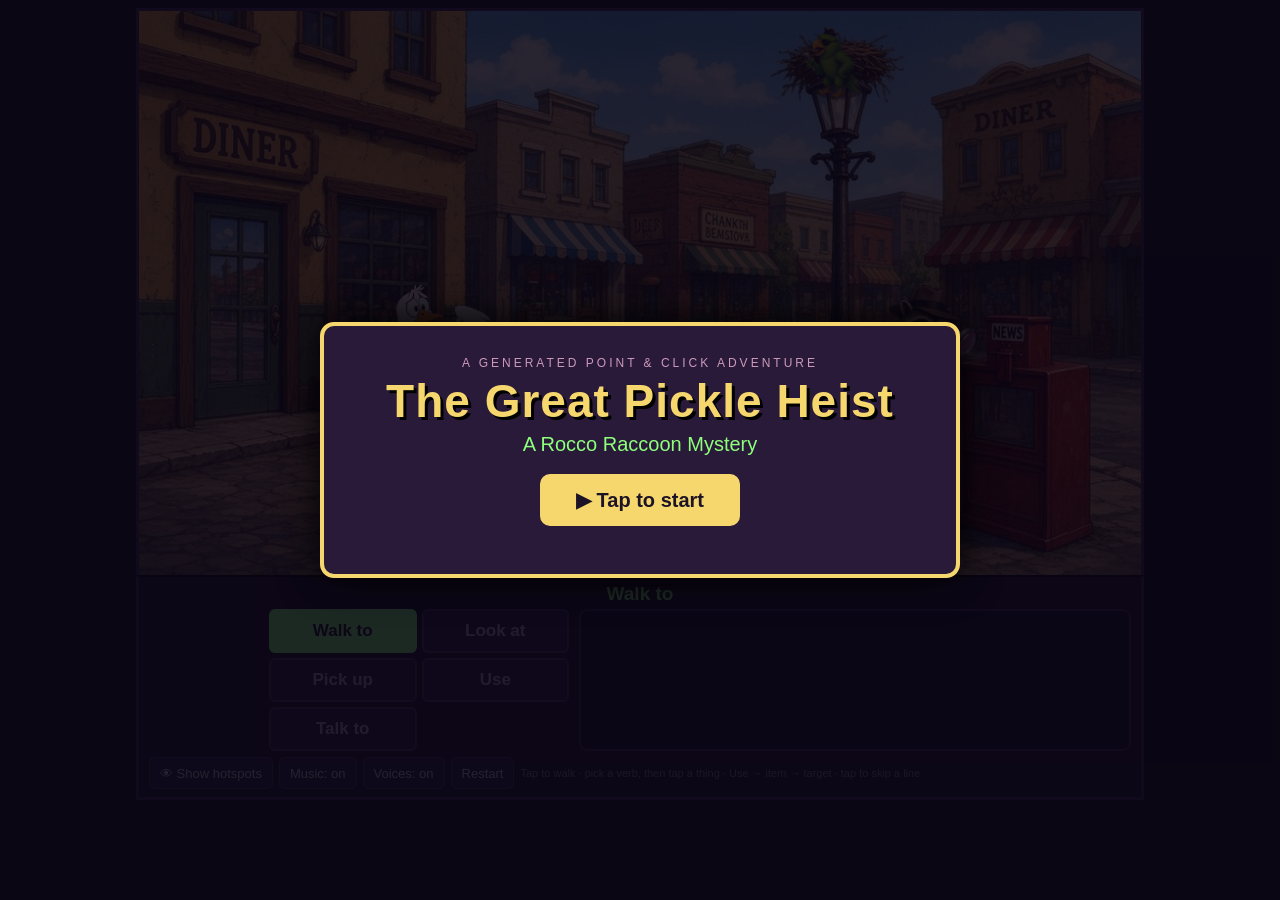
==== commit dfb0a578: "Update game: foreground layers, pathfinding, contact shadows Co-authored-by: paradoxicallexical <par" ====
--- a/index.html
+++ b/index.html
@@ -154,7 +154,7 @@
   });
   document.getElementById('boot-msg').style.display = 'none';
 </script>
-<script>window.PNC_EMBEDDED_GAME = {"schema_version":"0.1","meta":{"id":"pickle-heist","title":"The Great Pickle Heist","subtitle":"A Rocco Raccoon Mystery","resolution":[1024,576],"start_room":"street","player":{"character":"rocco","at":[790,500]},"intro":[{"by":"rocco","say":"Brineville. A town that runs on pickles... and tonight, somebody stole its heart."},{"by":"rocco","say":"Better talk to the Mayor before she honks herself into orbit."}]},"style_guide":{"prompt":"Hand-painted 1990s cartoon point-and-click adventure game art, bold dark outlines, saturated warm palette, painterly gouache textures, slightly exaggerated wonky perspective.","background_rules":"16:9, no characters, lower third open floor for walking, no text except signage.","character_rules":"Full body, 3/4 view, flat pure magenta (#FF00FF) background for chroma key; portraits cropped from the same render.","style_anchor":"assets/bg_diner.jpg"},"verbs":{"order":["walk","look","pickup","use","talk"],"labels":{"walk":"Walk to","look":"Look at","pickup":"Pick up","use":"Use","talk":"Talk to"},"defaults":{"look":"Nothing special about it.","pickup":"I can't pick that up.","use":"That doesn't do anything.","talk":"It's not much of a conversationalist.","use_item":"That won't work."}},"flags":{"case_open":false,"found_quarter":false,"gus_distracted":false,"took_key":false,"door_unlocked":false,"took_saltines":false,"parrot_fed":false,"basement_lit":false,"found_trophy":false,"trophy_returned":false,"knows_grudge":false,"knows_polka":false},"items":{"quarter":{"name":"quarter","icon":"🪙","look":"One shiny quarter. Smells faintly of booth."},"saltines":{"name":"saltines","icon":"🍘","look":"A sleeve of saltines. Dry as the Mayor's sense of humor."},"badge":{"name":"badge","icon":"⭐","look":"A temporary detective badge. It's a sticker. It says 'HELLO MY NAME IS: DETECTIVE'."},"key":{"name":"basement key","icon":"🗝️","look":"A brass key. The tag reads 'BASEMENT - GUS ONLY - THIS MEANS YOU'."},"flashlight":{"name":"flashlight","icon":"🔦","look":"A little flashlight, slightly chewed. Still works."},"trophy":{"name":"Golden Pickle","icon":"🏆","image":"assets/icon_trophy.png","look":"The Golden Pickle Trophy! Dripping with brine and civic pride."}},"characters":{"rocco":{"name":"Rocco","sprite":"assets/sprite_rocco.png","portrait":"assets/portrait_rocco.png","faces":"right","color":"#f5d76e","voice":{"notes":"Gravelly mid-pitch noir narrator, dry deadpan delivery","pitch":0.8,"rate":1}},"gus":{"name":"Gus","sprite":"assets/sprite_gus.png","portrait":"assets/portrait_gus.png","faces":"left","color":"#ff9b6a","voice":{"notes":"Deep, slow, gruff walrus; wet mustache consonants","pitch":0.3,"rate":0.85},"actions":{"look":[{"if":{"flags":{"gus_distracted":true}},"do":[{"say":"He's polka-ing like nobody's watching. Everybody's watching."}]},{"do":[{"say":"Gus the cook. Walrus. Grump. Standing awfully close to that basement key."}]}],"talk":[{"if":{"flags":{"gus_distracted":true}},"do":[{"by":"gus","say":"Can't talk! Feet! Polka! OOM-PAH!"}]},{"if":{"flags":{"case_open":false}},"do":[{"by":"gus","say":"Kitchen's closed, bandit. Unless you got a badge, scram."}]},{"do":[{"dialogue":"gus_talk"}]}],"pickup":[{"do":[{"say":"He weighs about as much as a pickup truck."}]}],"use_item":{"badge":[{"do":[{"dialogue":"gus_talk"}]}],"saltines":[{"do":[{"by":"gus","say":"I MAKE the crackers around here, pal."}]}]}}},"marge":{"name":"Mayor Marge","sprite":"assets/sprite_marge.png","portrait":"assets/portrait_marge.png","faces":"left","color":"#e7a6ff","voice":{"notes":"High, fast, operatic, perpetually on the verge of a honk","pitch":1.6,"rate":1.2},"actions":{"look":[{"do":[{"say":"Mayor Marge. A goose in crisis. Which is every goose, but more so."}]}],"talk":[{"do":[{"dialogue":"marge_talk"}]}],"pickup":[{"do":[{"say":"Grabbing the Mayor is how you end up on a wanted poster."}]}],"use_item":{"trophy":[{"do":[{"set":{"trophy_returned":true}},{"take":"trophy"},{"sfx":"fanfare"},{"by":"marge","say":"MY PICKLE! You found it! Put it right back on the pedestal where it belongs!"},{"say":"And arrest Gus. He hid it in his own pickle barrel."},{"by":"marge","say":"Sore loser! Brineville is SAVED!"}]}]}}},"captain":{"name":"Captain Squawks","sprite":"assets/sprite_captain.png","portrait":"assets/portrait_captain.png","faces":"left","color":"#8dff7a","voice":{"notes":"Shrill pirate squawk, very fast","pitch":2,"rate":1.4},"actions":{"look":[{"if":{"flags":{"parrot_fed":true}},"do":[{"say":"Captain Squawks, crunching saltines in his nest of stolen shiny junk."}]},{"do":[{"say":"A pirate parrot with a nest full of shiny stolen junk. Is that a flashlight he's hugging?"}]}],"talk":[{"if":{"flags":{"parrot_fed":true}},"do":[{"by":"captain","say":"CRUNCH! Pleasure doin' business! SQUAWK!"}]},{"do":[{"by":"captain","say":"SQUAWK! No shinies for free! CRACKERS! Crackers or NOTHIN'!"}]}],"pickup":[{"do":[{"say":"He's way up on that lamppost. Also, he bites."}]}],"use_item":{"saltines":[{"do":[{"take":"saltines"},{"give":"flashlight"},{"set":{"parrot_fed":true}},{"sfx":"squawk"},{"by":"captain","say":"CRACKERS! Arr, a fair trade! Take this shiny stick!"},{"say":"He drops a little flashlight. It's only slightly chewed."}]}],"quarter":[{"do":[{"by":"captain","say":"Shiny, but not CRUNCHY! SQUAWK!"}]}]}}}},"music":{"street_bounce":{"tempo":116,"root":261.6,"mode":"major","style":"bounce","seed":3},"diner_swing":{"tempo":96,"root":220,"mode":"dorian","style":"swing","seed":7},"basement_drone":{"tempo":70,"root":110,"mode":"minor","style":"drone","seed":11},"polka":{"tempo":150,"root":293.7,"mode":"major","style":"polka","seed":5}},"rooms":{"street":{"name":"Main Street","background":"assets/bg_street.jpg","music":[{"track":"street_bounce"}],"props":[{"image":"assets/prop_trophy.png","at":[495,268],"if":{"flags":{"trophy_returned":true}}}],"walkable":[[0,432],[150,420],[420,388],[700,396],[840,420],[1024,470],[1024,576],[0,576]],"depth":{"far_y":388,"far_scale":0.42,"near_y":576,"near_scale":0.74},"actors":[{"character":"marge","at":[285,478],"flip":true,"walk_to":[440,492]},{"character":"captain","at":[708,92],"scale":0.5,"walk_to":[650,470]}],"hotspots":[{"id":"diner_door","name":"Diner door","polygon":[[55,190],[148,190],[148,415],[55,415]],"walk_to":[105,445],"exit":{"to":"diner","at":[930,528]},"actions":{"look":[{"do":[{"say":"Brineville Diner. Home of the 3-pickle breakfast."}]}]}},{"id":"pedestal","name":"Trophy pedestal","polygon":[[452,350],[578,350],[585,452],[640,470],[650,505],[560,535],[460,535],[370,505],[385,465],[445,452]],"walk_to":[420,548],"actions":{"look":[{"if":{"flags":{"trophy_returned":true}},"do":[{"say":"The Golden Pickle, back where it belongs."}]},{"do":[{"say":"An empty pedestal. The plaque reads: 'GOLDEN PICKLE TROPHY. DO NOT LICK.'"}]}],"use_item":{"trophy":[{"do":[{"take":"trophy"},{"set":{"trophy_returned":true}},{"sfx":"fanfare"},{"say":"The Golden Pickle returns to its rightful throne."},{"by":"marge","say":"MY PICKLE! Detective, you're a hero! But who took it?!"},{"say":"Gus. Hid it in his own pickle barrel. Sore loser from last year's contest."},{"by":"marge","say":"I KNEW IT! Brineville is SAVED! Someone fetch a polka band... for his trial!"}]}]}}},{"id":"news_box","name":"Newspaper box","polygon":[[866,312],[934,312],[934,355],[972,362],[975,548],[835,548],[835,358],[866,355]],"walk_to":[800,545],"actions":{"look":[{"do":[{"say":"Today's headline: 'PICKLE PILFERED! TOWN IN A PICKLE!' Journalism is dead."}]}],"use":[{"do":[{"say":"It wants a quarter for a paper whose headline I can already read."}]}],"use_item":{"quarter":[{"do":[{"say":"Nah. I'm not wasting my only quarter on a paper I can read through the glass."}]}]}}},{"id":"lamppost","name":"Lamppost","polygon":[[690,95],[740,95],[735,455],[690,455]],"walk_to":[650,470],"actions":{"look":[{"do":[{"say":"A lamppost with a parrot nest on top. Brineville's finest urban planning."}]}],"use":[{"do":[{"say":"I'd shimmy up, but this coat is dry-clean only."}]}]}}]},"diner":{"name":"Brineville Diner","background":"assets/bg_diner.jpg","music":[{"if":{"flags":{"gus_distracted":true}},"track":"polka"},{"track":"diner_swing"}],"walkable":[[270,412],[600,392],[706,370],[712,440],[900,478],[962,498],[1024,556],[1024,576],[0,576],[70,542],[250,506],[236,460]],"depth":{"far_y":370,"far_scale":0.42,"near_y":576,"near_scale":0.72},"props":[{"image":"assets/prop_key_patch.png","at":[578,150],"if":{"flags":{"took_key":true}}}],"actors":[{"character":"gus","at":[655,412],"if":{"flags":{"gus_distracted":false}}},{"character":"gus","at":[395,482],"anim":"dance","if":{"flags":{"gus_distracted":true}}}],"hotspots":[{"id":"front_door","name":"Front door","polygon":[[912,40],[1024,20],[1024,500],[912,470]],"walk_to":[960,520],"exit":{"to":"street","at":[110,450]},"actions":{"look":[{"do":[{"say":"The way out to Main Street."}]}]}},{"id":"basement_door","name":"Basement door","polygon":[[645,98],[762,98],[762,362],[645,362]],"walk_to":[700,392],"exit":{"to":"basement","at":[205,430],"if":{"flags":{"door_unlocked":true}},"else":[{"if":{"flags":{"gus_distracted":false}},"do":[{"by":"gus","say":"Basement's off limits, ringtail. Gus only."}]},{"do":[{"say":"Locked. Of course it's locked."}]}]},"actions":{"look":[{"if":{"flags":{"door_unlocked":true}},"do":[{"say":"The basement door, unlocked. Smells like brine and guilt."}]},{"do":[{"say":"A door to the basement, with a big red arrow pointing down. Subtle."}]}],"use_item":{"key":[{"do":[{"take":"key"},{"set":{"door_unlocked":true}},{"sfx":"door"},{"say":"Click. The basement door is unlocked."}]}]}}},{"id":"key_hook","name":"Key on hook","polygon":[[578,132],[612,132],[612,204],[578,204]],"walk_to":[596,396],"if":{"flags":{"took_key":false}},"actions":{"look":[{"do":[{"say":"A brass key on a hook, right next to the basement door. Convenient for Gus. And me."}]}],"pickup":[{"if":{"flags":{"gus_distracted":false}},"do":[{"by":"gus","say":"Paws off the key, bandit, or you're the soup of the day."}]},{"if":{"flags":{"case_open":false}},"do":[{"say":"Swiping keys without an official case? That's just burglary. I need the Mayor to hire me first."}]},{"do":[{"give":"key"},{"set":{"took_key":true}},{"sfx":"pickup"},{"say":"Official detective business. Totally legal. Probably."}]}]}},{"id":"saltines","name":"Box of saltines","polygon":[[282,198],[352,198],[352,252],[282,252]],"walk_to":[320,410],"actions":{"look":[{"do":[{"say":"A family-size box of saltines. Brineville's second favorite food."}]}],"pickup":[{"if":{"flags":{"took_saltines":true}},"do":[{"say":"I've got plenty. Any more and I'll turn into a cracker."}]},{"do":[{"give":"saltines"},{"set":{"took_saltines":true}},{"sfx":"pickup"},{"say":"I'll take a sleeve. For evidence."}]}]}},{"id":"cushion","name":"Booth cushion","polygon":[[0,382],[170,376],[245,396],[240,470],[60,522],[0,526]],"walk_to":[250,515],"actions":{"look":[{"do":[{"say":"A squishy red booth cushion. Things fall in there and are never seen again."}]}],"pickup":[{"if":{"flags":{"found_quarter":true}},"do":[{"say":"Just crumbs and regret left in there."}]},{"do":[{"give":"quarter"},{"set":{"found_quarter":true}},{"sfx":"coin"},{"say":"Aha! Buried treasure: one quarter, two fries, and a button."}]}],"use":[{"do":[{"say":"I could sit, but crime never sleeps. Or sits."}]}]}},{"id":"jukebox","name":"Jukebox","polygon":[[714,240],[740,195],[800,180],[870,195],[900,240],[902,478],[712,470]],"walk_to":[800,500],"actions":{"look":[{"if":{"flags":{"gus_distracted":true}},"do":[{"say":"'Dill With It (Polka Remix)'. On repeat. Forever."}]},{"do":[{"say":"A jukebox. Every record is scratched except one: 'Dill With It (Polka Remix)'. Takes quarters."}]}],"use":[{"if":{"flags":{"gus_distracted":true}},"do":[{"say":"It's already playing. Gus might never stop."}]},{"do":[{"say":"It needs a quarter."}]}],"use_item":{"quarter":[{"do":[{"take":"quarter"},{"set":{"gus_distracted":true}},{"sfx":"jukebox"},{"say":"One quarter, one polka."},{"by":"gus","say":"Is that... 'Dill With It'?! My flippers! They won't stop! OOM-PAH-PAH!"},{"say":"And just like that, the key's unguarded."}]}]}}},{"id":"kitchen_window","name":"Kitchen window","polygon":[[325,118],[530,118],[530,245],[325,245]],"walk_to":[430,405],"actions":{"look":[{"do":[{"say":"The kitchen. Grease, pots, and a sign: 'EMPLOYEE OF THE MONTH: GUS (ONLY EMPLOYEE)'."}]}]}},{"id":"painting","name":"Painting","polygon":[[30,38],[138,48],[136,172],[30,165]],"walk_to":[280,520],"actions":{"look":[{"do":[{"say":"A painting of Brineville back when it was Cucumberton. Dark times."}]}]}}]},"basement":{"name":"Basement","background":"assets/bg_basement.jpg","music":[{"track":"basement_drone"}],"walkable":[[100,406],[310,396],[700,396],[780,420],[1024,452],[1024,576],[0,576],[0,422]],"depth":{"far_y":396,"far_scale":0.5,"near_y":576,"near_scale":0.8},"darkness":{"if":{"flags":{"basement_lit":false}},"alpha":0.9,"glow":[545,180,120]},"hotspots":[{"id":"stairs","name":"Stairs up","polygon":[[100,402],[100,225],[135,225],[135,15],[206,15],[210,225],[300,282],[300,402]],"walk_to":[205,430],"exit":{"to":"diner","at":[700,396]},"actions":{"look":[{"do":[{"say":"Stairs back up to the diner."}]}]}},{"id":"darkness","name":"Darkness","polygon":[[310,0],[1024,0],[1024,452],[780,420],[700,396],[310,396]],"walk_to":[450,470],"if":{"flags":{"basement_lit":false}},"actions":{"look":[{"do":[{"say":"Pitch black. Something big in the middle is glowing faintly... green."}]}],"use_item":{"flashlight":[{"do":[{"set":{"basement_lit":true}},{"sfx":"click"},{"say":"Click. Let there be light. And pickles. So many pickles."}]}]}}},{"id":"barrel","name":"Giant pickle barrel","polygon":[[385,210],[410,150],[545,125],[690,150],[700,210],[700,330],[680,400],[400,400],[388,330]],"walk_to":[545,430],"if":{"flags":{"basement_lit":true}},"actions":{"look":[{"if":{"flags":{"found_trophy":true}},"do":[{"say":"Just pickles now. Regular, non-golden pickles."}]},{"do":[{"say":"A giant pickle barrel. The lid's ajar, and something down there is glowing GOLD-ish green."}]}],"pickup":[{"if":{"flags":{"found_trophy":true}},"do":[{"say":"I'm not fishing in there again. My paws are already pruney."}]},{"do":[{"give":"trophy"},{"set":{"found_trophy":true}},{"sfx":"splash"},{"say":"I fish around in the brine and... THE GOLDEN PICKLE TROPHY! Gus, you sour, sour walrus."}]}],"use":[{"do":[{"say":"I should reach in and pick up whatever's glowing in there."}]}]}},{"id":"shelves","name":"Pickle shelves","polygon":[[770,30],[1024,10],[1024,450],[775,385]],"walk_to":[860,470],"if":{"flags":{"basement_lit":true}},"actions":{"look":[{"do":[{"say":"Jars labeled 'DILL', 'EXTRA DILL', and 'DILL WITH IT'. The man has a theme."}]}],"pickup":[{"do":[{"say":"I've got all the pickle I need. The golden kind."}]}]}},{"id":"bulb","name":"Light bulb","polygon":[[515,15],[590,15],[590,68],[515,68]],"walk_to":[550,430],"actions":{"look":[{"do":[{"say":"A burnt-out bulb. Gus likes his crimes in the dark."}]}],"use":[{"do":[{"say":"Dead. Totally dead."}]}]}}]}},"dialogues":{"marge_talk":{"start":"root","nodes":{"root":{"lines":[{"by":"marge","say":"Detective! The Golden Pickle Trophy has been STOLEN! Our pride! Our identity! Our BRINE!"}],"choices":[{"text":"I'll take the case.","if":{"flags":{"case_open":false}},"next":"hired"},{"text":"Any suspects?","next":"suspects"},{"text":"What's with the parrot?","next":"parrot"},{"text":"Goodbye.","next":null}]},"hired":{"lines":[{"by":"marge","say":"Splendid! Here's a temporary badge. Flash it and people will HAVE to talk to you."},{"say":"It's a sticker. I'm honored."}],"do":[{"set":{"case_open":true}},{"give":"badge"},{"sfx":"pickup"}],"next":"root_again"},"suspects":{"lines":[{"by":"marge","say":"Well... Gus the cook DID lose last year's pickle-eating contest to me. He's been sour ever since. And he hasn't left that diner all day!"}],"do":[{"set":{"knows_grudge":true}}],"next":"root_again"},"parrot":{"lines":[{"by":"marge","say":"Captain Squawks? He steals anything shiny. Utter menace! Only thing he loves more than shinies is crackers."}],"next":"root_again"},"root_again":{"lines":[{"by":"marge","say":"Anything else, Detective?"}],"choices":[{"text":"I'll take the case.","if":{"flags":{"case_open":false}},"next":"hired"},{"text":"Any suspects?","next":"suspects"},{"text":"What's with the parrot?","next":"parrot"},{"text":"Goodbye.","next":null}]}}},"gus_talk":{"start":"root","nodes":{"root":{"lines":[{"by":"gus","say":"A badge, huh. Make it quick. I got hash browns burnin'."}],"choices":[{"text":"Where were you last night?","next":"alibi"},{"text":"What's behind the basement door?","next":"basement"},{"text":"You into music?","next":"music"},{"text":"Nice mustache.","next":"stache"},{"text":"Bye.","next":null}]},"alibi":{"lines":[{"by":"gus","say":"Here. Mopping. Alone. Not near any trophies. Why, what'd you hear?"}],"next":"more"},"basement":{"lines":[{"by":"gus","say":"Pickles. Brine. Nothing shiny. Nothing trophy-shaped. Stop asking."}],"next":"more"},"music":{"lines":[{"by":"gus","say":"Polka. Can't resist it. If that jukebox plays 'Dill With It', my flippers got a mind of their own."}],"do":[{"set":{"knows_polka":true}}],"next":"more"},"stache":{"lines":[{"by":"gus","say":"Thanks. It's load-bearing."}],"next":"more"},"more":{"lines":[{"by":"gus","say":"What else?"}],"choices":[{"text":"Where were you last night?","next":"alibi"},{"text":"What's behind the basement door?","next":"basement"},{"text":"You into music?","next":"music"},{"text":"Nice mustache.","next":"stache"},{"text":"Bye.","next":null}]}}}},"puzzles":[{"id":"take_case","name":"Get hired by the Mayor","requires":[],"solved_when":{"flags":{"case_open":true}}},{"id":"find_quarter","name":"Search the booth cushion","requires":[],"solved_when":{"flags":{"found_quarter":true}}},{"id":"distract_gus","name":"Polka on the jukebox distracts Gus","requires":["find_quarter"],"solved_when":{"flags":{"gus_distracted":true}}},{"id":"get_key","name":"Take the basement key","requires":["distract_gus","take_case"],"solved_when":{"flags":{"took_key":true}}},{"id":"unlock_basement","name":"Unlock the basement","requires":["get_key"],"solved_when":{"flags":{"door_unlocked":true}}},{"id":"get_saltines","name":"Take saltines","requires":[],"solved_when":{"flags":{"took_saltines":true}}},{"id":"feed_parrot","name":"Trade saltines to the parrot for a flashlight","requires":["get_saltines"],"solved_when":{"flags":{"parrot_fed":true}}},{"id":"light_basement","name":"Light up the basement","requires":["unlock_basement","feed_parrot"],"solved_when":{"flags":{"basement_lit":true}}},{"id":"find_trophy","name":"Fish the trophy out of the barrel","requires":["light_basement"],"solved_when":{"flags":{"found_trophy":true}}},{"id":"return_trophy","name":"Return the trophy","requires":["find_trophy"],"solved_when":{"flags":{"trophy_returned":true}}}],"win":{"if":{"flags":{"trophy_returned":true}},"title":"CASE CLOSED","text":"The Golden Pickle is home, Gus is doing community service at the polka hall, and Rocco got paid in saltines. Brineville is saved."},"__assets":{"assets/bg_diner.jpg":"[data-uri]","assets/icon_trophy.png":"[data-uri]","assets/sprite_rocco.png":"[data-uri]","assets/portrait_rocco.png":"[data-uri]","assets/sprite_gus.png":"[data-uri]","assets/portrait_gus.png":"[data-uri]","assets/sprite_marge.png":"[data-uri]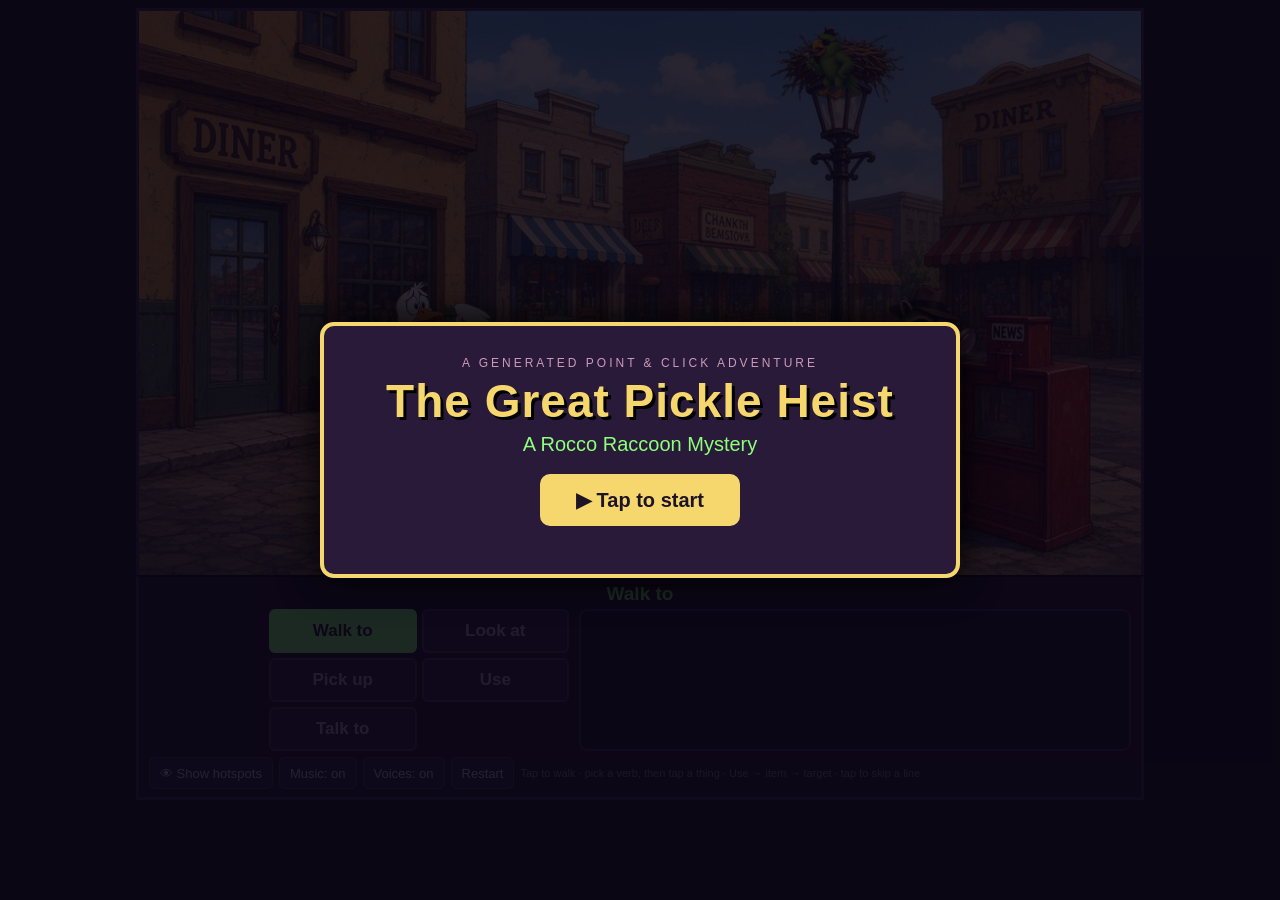
==== commit 9f1c0bad: "Update game: idle animations Co-authored-by: paradoxicallexical <paradoxicallexical@users.noreply.gi" ====
--- a/index.html
+++ b/index.html
@@ -154,7 +154,7 @@
   });
   document.getElementById('boot-msg').style.display = 'none';
 </script>
-<script>window.PNC_EMBEDDED_GAME = {"schema_version":"0.1","meta":{"id":"pickle-heist","title":"The Great Pickle Heist","subtitle":"A Rocco Raccoon Mystery","resolution":[1024,576],"start_room":"street","player":{"character":"rocco","at":[790,500]},"intro":[{"by":"rocco","say":"Brineville. A town that runs on pickles... and tonight, somebody stole its heart."},{"by":"rocco","say":"Better talk to the Mayor before she honks herself into orbit."}]},"style_guide":{"prompt":"Hand-painted 1990s cartoon point-and-click adventure game art, bold dark outlines, saturated warm palette, painterly gouache textures, slightly exaggerated wonky perspective.","background_rules":"16:9, no characters, lower third open floor for walking, no text except signage.","character_rules":"Full body, 3/4 view, flat pure magenta (#FF00FF) background for chroma key; portraits cropped from the same render.","style_anchor":"assets/bg_diner.jpg"},"verbs":{"order":["walk","look","pickup","use","talk"],"labels":{"walk":"Walk to","look":"Look at","pickup":"Pick up","use":"Use","talk":"Talk to"},"defaults":{"look":"Nothing special about it.","pickup":"I can't pick that up.","use":"That doesn't do anything.","talk":"It's not much of a conversationalist.","use_item":"That won't work."}},"flags":{"case_open":false,"found_quarter":false,"gus_distracted":false,"took_key":false,"door_unlocked":false,"took_saltines":false,"parrot_fed":false,"basement_lit":false,"found_trophy":false,"trophy_returned":false,"knows_grudge":false,"knows_polka":false},"items":{"quarter":{"name":"quarter","icon":"🪙","look":"One shiny quarter. Smells faintly of booth."},"saltines":{"name":"saltines","icon":"🍘","look":"A sleeve of saltines. Dry as the Mayor's sense of humor."},"badge":{"name":"badge","icon":"⭐","look":"A temporary detective badge. It's a sticker. It says 'HELLO MY NAME IS: DETECTIVE'."},"key":{"name":"basement key","icon":"🗝️","look":"A brass key. The tag reads 'BASEMENT - GUS ONLY - THIS MEANS YOU'."},"flashlight":{"name":"flashlight","icon":"🔦","look":"A little flashlight, slightly chewed. Still works."},"trophy":{"name":"Golden Pickle","icon":"🏆","image":"assets/icon_trophy.png","look":"The Golden Pickle Trophy! Dripping with brine and civic pride."}},"characters":{"rocco":{"name":"Rocco","sprite":"assets/sprite_rocco.png","portrait":"assets/portrait_rocco.png","faces":"right","color":"#f5d76e","voice":{"notes":"Gravelly mid-pitch noir narrator, dry deadpan delivery","pitch":0.8,"rate":1}},"gus":{"name":"Gus","sprite":"assets/sprite_gus.png","portrait":"assets/portrait_gus.png","faces":"left","color":"#ff9b6a","voice":{"notes":"Deep, slow, gruff walrus; wet mustache consonants","pitch":0.3,"rate":0.85},"actions":{"look":[{"if":{"flags":{"gus_distracted":true}},"do":[{"say":"He's polka-ing like nobody's watching. Everybody's watching."}]},{"do":[{"say":"Gus the cook. Walrus. Grump. Standing awfully close to that basement key."}]}],"talk":[{"if":{"flags":{"gus_distracted":true}},"do":[{"by":"gus","say":"Can't talk! Feet! Polka! OOM-PAH!"}]},{"if":{"flags":{"case_open":false}},"do":[{"by":"gus","say":"Kitchen's closed, bandit. Unless you got a badge, scram."}]},{"do":[{"dialogue":"gus_talk"}]}],"pickup":[{"do":[{"say":"He weighs about as much as a pickup truck."}]}],"use_item":{"badge":[{"do":[{"dialogue":"gus_talk"}]}],"saltines":[{"do":[{"by":"gus","say":"I MAKE the crackers around here, pal."}]}]}}},"marge":{"name":"Mayor Marge","sprite":"assets/sprite_marge.png","portrait":"assets/portrait_marge.png","faces":"left","color":"#e7a6ff","voice":{"notes":"High, fast, operatic, perpetually on the verge of a honk","pitch":1.6,"rate":1.2},"actions":{"look":[{"do":[{"say":"Mayor Marge. A goose in crisis. Which is every goose, but more so."}]}],"talk":[{"do":[{"dialogue":"marge_talk"}]}],"pickup":[{"do":[{"say":"Grabbing the Mayor is how you end up on a wanted poster."}]}],"use_item":{"trophy":[{"do":[{"set":{"trophy_returned":true}},{"take":"trophy"},{"sfx":"fanfare"},{"by":"marge","say":"MY PICKLE! You found it! Put it right back on the pedestal where it belongs!"},{"say":"And arrest Gus. He hid it in his own pickle barrel."},{"by":"marge","say":"Sore loser! Brineville is SAVED!"}]}]}}},"captain":{"name":"Captain Squawks","sprite":"assets/sprite_captain.png","portrait":"assets/portrait_captain.png","faces":"left","color":"#8dff7a","voice":{"notes":"Shrill pirate squawk, very fast","pitch":2,"rate":1.4},"actions":{"look":[{"if":{"flags":{"parrot_fed":true}},"do":[{"say":"Captain Squawks, crunching saltines in his nest of stolen shiny junk."}]},{"do":[{"say":"A pirate parrot with a nest full of shiny stolen junk. Is that a flashlight he's hugging?"}]}],"talk":[{"if":{"flags":{"parrot_fed":true}},"do":[{"by":"captain","say":"CRUNCH! Pleasure doin' business! SQUAWK!"}]},{"do":[{"by":"captain","say":"SQUAWK! No shinies for free! CRACKERS! Crackers or NOTHIN'!"}]}],"pickup":[{"do":[{"say":"He's way up on that lamppost. Also, he bites."}]}],"use_item":{"saltines":[{"do":[{"take":"saltines"},{"give":"flashlight"},{"set":{"parrot_fed":true}},{"sfx":"squawk"},{"by":"captain","say":"CRACKERS! Arr, a fair trade! Take this shiny stick!"},{"say":"He drops a little flashlight. It's only slightly chewed."}]}],"quarter":[{"do":[{"by":"captain","say":"Shiny, but not CRUNCHY! SQUAWK!"}]}]}}}},"music":{"street_bounce":{"tempo":116,"root":261.6,"mode":"major","style":"bounce","seed":3},"diner_swing":{"tempo":96,"root":220,"mode":"dorian","style":"swing","seed":7},"basement_drone":{"tempo":70,"root":110,"mode":"minor","style":"drone","seed":11},"polka":{"tempo":150,"root":293.7,"mode":"major","style":"polka","seed":5}},"rooms":{"street":{"name":"Main Street","background":"assets/bg_street.jpg","layers":[{"id":"well","mask":"assets/layers/street_well.png","rect":[443,344,147,157],"baseline_y":488},{"id":"lamppost","mask":"assets/layers/street_lamppost.png","rect":[684,172,67,284],"baseline_y":446},{"id":"news_box","mask":"assets/layers/street_news_box.png","rect":[831,311,146,243],"baseline_y":528}],"music":[{"track":"street_bounce"}],"props":[{"image":"assets/prop_trophy.png","at":[495,268],"baseline_y":489,"if":{"flags":{"trophy_returned":true}}}],"walkable":[[0,432],[150,420],[420,388],[700,396],[840,420],[1024,470],[1024,576],[0,576]],"walkable_holes":[[[666,491],[658,507],[636,522],[602,533],[558,540],[510,543],[462,540],[418,533],[384,522],[362,507],[354,491],[362,475],[384,460],[418,449],[462,442],[510,439],[558,442],[602,449],[636,460],[658,475]],[[680,436],[752,436],[758,446],[752,458],[680,458],[674,446]],[[824,536],[832,512],[880,506],[984,522],[982,536],[932,557],[826,542]]],"depth":{"far_y":388,"far_scale":0.42,"near_y":576,"near_scale":0.74},"actors":[{"character":"marge","at":[285,478],"flip":true,"walk_to":[372,524]},{"character":"captain","at":[708,92],"scale":0.5,"shadow":false,"walk_to":[655,446]}],"hotspots":[{"id":"diner_door","name":"Diner door","polygon":[[55,190],[148,190],[148,415],[55,415]],"walk_to":[105,445],"exit":{"to":"diner","at":[930,528]},"actions":{"look":[{"do":[{"say":"Brineville Diner. Home of the 3-pickle breakfast."}]}]}},{"id":"pedestal","name":"Trophy pedestal","polygon":[[452,350],[578,350],[585,452],[640,470],[650,505],[560,535],[460,535],[370,505],[385,465],[445,452]],"walk_to":[420,548],"actions":{"look":[{"if":{"flags":{"trophy_returned":true}},"do":[{"say":"The Golden Pickle, back where it belongs."}]},{"do":[{"say":"An empty pedestal. The plaque reads: 'GOLDEN PICKLE TROPHY. DO NOT LICK.'"}]}],"use_item":{"trophy":[{"do":[{"take":"trophy"},{"set":{"trophy_returned":true}},{"sfx":"fanfare"},{"say":"The Golden Pickle returns to its rightful throne."},{"by":"marge","say":"MY PICKLE! Detective, you're a hero! But who took it?!"},{"say":"Gus. Hid it in his own pickle barrel. Sore loser from last year's contest."},{"by":"marge","say":"I KNEW IT! Brineville is SAVED! Someone fetch a polka band... for his trial!"}]}]}}},{"id":"news_box","name":"Newspaper box","polygon":[[866,312],[934,312],[934,355],[972,362],[975,548],[835,548],[835,358],[866,355]],"walk_to":[800,545],"actions":{"look":[{"do":[{"say":"Today's headline: 'PICKLE PILFERED! TOWN IN A PICKLE!' Journalism is dead."}]}],"use":[{"do":[{"say":"It wants a quarter for a paper whose headline I can already read."}]}],"use_item":{"quarter":[{"do":[{"say":"Nah. I'm not wasting my only quarter on a paper I can read through the glass."}]}]}}},{"id":"lamppost","name":"Lamppost","polygon":[[690,95],[740,95],[735,455],[690,455]],"walk_to":[655,446],"actions":{"look":[{"do":[{"say":"A lamppost with a parrot nest on top. Brineville's finest urban planning."}]}],"use":[{"do":[{"say":"I'd shimmy up, but this coat is dry-clean only."}]}]}}]},"diner":{"name":"Brineville Diner","background":"assets/bg_diner.jpg","layers":[{"id":"counter_stools","mask":"assets/layers/diner_counter_stools.png","rect":[211,287,358,133],"baseline_y":408},{"id":"table","mask":"assets/layers/diner_table.png","rect":[56,310,286,210],"baseline_y":470},{"id":"jukebox","mask":"assets/layers/diner_jukebox.png","rect":[709,185,196,294],"baseline_y":470}],"music":[{"if":{"flags":{"gus_distracted":true}},"track":"polka"},{"track":"diner_swing"}],"walkable":[[262,412],[326,410],[330,413],[370,413],[374,398],[410,398],[412,418],[468,418],[470,398],[506,398],[508,420],[566,420],[568,398],[600,398],[612,394],[640,376],[704,376],[704,442],[720,455],[830,480],[880,484],[905,472],[1024,560],[1024,576],[0,576],[0,540],[60,527],[250,549],[352,474],[262,446]],"depth":{"far_y":370,"far_scale":0.42,"near_y":576,"near_scale":0.72},"props":[{"image":"assets/prop_key_patch.png","at":[578,150],"if":{"flags":{"took_key":true}}}],"actors":[{"character":"gus","at":[655,412],"walk_to":[588,428],"if":{"flags":{"gus_distracted":false}}},{"character":"gus","at":[395,482],"anim":"dance","walk_to":[480,505],"if":{"flags":{"gus_distracted":true}}}],"hotspots":[{"id":"front_door","name":"Front door","polygon":[[912,40],[1024,20],[1024,500],[912,470]],"walk_to":[950,526],"exit":{"to":"street","at":[110,450]},"actions":{"look":[{"do":[{"say":"The way out to Main Street."}]}]}},{"id":"basement_door","name":"Basement door","polygon":[[645,98],[762,98],[762,362],[645,362]],"walk_to":[700,392],"exit":{"to":"basement","at":[205,430],"if":{"flags":{"door_unlocked":true}},"else":[{"if":{"flags":{"gus_distracted":false}},"do":[{"by":"gus","say":"Basement's off limits, ringtail. Gus only."}]},{"do":[{"say":"Locked. Of course it's locked."}]}]},"actions":{"look":[{"if":{"flags":{"door_unlocked":true}},"do":[{"say":"The basement door, unlocked. Smells like brine and guilt."}]},{"do":[{"say":"A door to the basement, with a big red arrow pointing down. Subtle."}]}],"use_item":{"key":[{"do":[{"take":"key"},{"set":{"door_unlocked":true}},{"sfx":"door"},{"say":"Click. The basement door is unlocked."}]}]}}},{"id":"key_hook","name":"Key on hook","polygon":[[578,132],[612,132],[612,204],[578,204]],"walk_to":[590,410],"if":{"flags":{"took_key":false}},"actions":{"look":[{"do":[{"say":"A brass key on a hook, right next to the basement door. Convenient for Gus. And me."}]}],"pickup":[{"if":{"flags":{"gus_distracted":false}},"do":[{"by":"gus","say":"Paws off the key, bandit, or you're the soup of the day."}]},{"if":{"flags":{"case_open":false}},"do":[{"say":"Swiping keys without an official case? That's just burglary. I need the Mayor to hire me first."}]},{"do":[{"give":"key"},{"set":{"took_key":true}},{"sfx":"pickup"},{"say":"Official detective business. Totally legal. Probably."}]}]}},{"id":"saltines","name":"Box of saltines","polygon":[[282,198],[352,198],[352,252],[282,252]],"walk_to":[300,428],"actions":{"look":[{"do":[{"say":"A family-size box of saltines. Brineville's second favorite food."}]}],"pickup":[{"if":{"flags":{"took_saltines":true}},"do":[{"say":"I've got plenty. Any more and I'll turn into a cracker."}]},{"do":[{"give":"saltines"},{"set":{"took_saltines":true}},{"sfx":"pickup"},{"say":"I'll take a sleeve. For evidence."}]}]}},{"id":"cushion","name":"Booth cushion","polygon":[[0,382],[170,376],[245,396],[240,470],[60,522],[0,526]],"walk_to":[120,556],"actions":{"look":[{"do":[{"say":"A squishy red booth cushion. Things fall in there and are never seen again."}]}],"pickup":[{"if":{"flags":{"found_quarter":true}},"do":[{"say":"Just crumbs and regret left in there."}]},{"do":[{"give":"quarter"},{"set":{"found_quarter":true}},{"sfx":"coin"},{"say":"Aha! Buried treasure: one quarter, two fries, and a button."}]}],"use":[{"do":[{"say":"I could sit, but crime never sleeps. Or sits."}]}]}},{"id":"jukebox","name":"Jukebox","polygon":[[714,240],[740,195],[800,180],[870,195],[900,240],[902,478],[712,470]],"walk_to":[800,500],"actions":{"look":[{"if":{"flags":{"gus_distracted":true}},"do":[{"say":"'Dill With It (Polka Remix)'. On repeat. Forever."}]},{"do":[{"say":"A jukebox. Every record is scratched except one: 'Dill With It (Polka Remix)'. Takes quarters."}]}],"use":[{"if":{"flags":{"gus_distracted":true}},"do":[{"say":"It's already playing. Gus might never stop."}]},{"do":[{"say":"It needs a quarter."}]}],"use_item":{"quarter":[{"do":[{"take":"quarter"},{"set":{"gus_distracted":true}},{"sfx":"jukebox"},{"say":"One quarter, one polka."},{"by":"gus","say":"Is that... 'Dill With It'?! My flippers! They won't stop! OOM-PAH-PAH!"},{"say":"And just like that, the key's unguarded."}]}]}}},{"id":"kitchen_window","name":"Kitchen window","polygon":[[325,118],[530,118],[530,245],[325,245]],"walk_to":[488,402],"actions":{"look":[{"do":[{"say":"The kitchen. Grease, pots, and a sign: 'EMPLOYEE OF THE MONTH: GUS (ONLY EMPLOYEE)'."}]}]}},{"id":"painting","name":"Painting","polygon":[[30,38],[138,48],[136,172],[30,165]],"walk_to":[200,560],"actions":{"look":[{"do":[{"say":"A painting of Brineville back when it was Cucumberton. Dark times."}]}]}}]},"basement":{"name":"Basement","background":"assets/bg_basement.jpg","layers":[{"id":"stair_rail","mask":"assets/layers/basement_stair_rail.png","rect":[222,128,89,281],"baseline_y":408},{"id":"small_barrel","mask":"assets/layers/basement_small_barrel.png","rect":[302,316,54,70],"baseline_y":382},{"id":"pickle_barrel","mask":"assets/layers/basement_pickle_barrel.png","rect":[383,122,326,282],"baseline_y":400}],"music":[{"track":"basement_drone"}],"walkable":[[0,440],[100,412],[284,412],[288,418],[308,418],[312,392],[384,392],[392,404],[545,408],[696,402],[704,390],[770,390],[1024,458],[1024,576],[0,576]],"depth":{"far_y":396,"far_scale":0.5,"near_y":576,"near_scale":0.8},"darkness":{"if":{"flags":{"basement_lit":false}},"alpha":0.9,"glow":[545,180,120]},"hotspots":[{"id":"stairs","name":"Stairs up","polygon":[[100,402],[100,225],[135,225],[135,15],[206,15],[210,225],[300,282],[300,402]],"walk_to":[205,430],"exit":{"to":"diner","at":[700,396]},"actions":{"look":[{"do":[{"say":"Stairs back up to the diner."}]}]}},{"id":"darkness","name":"Darkness","polygon":[[310,0],[1024,0],[1024,452],[780,420],[700,396],[310,396]],"walk_to":[450,470],"if":{"flags":{"basement_lit":false}},"actions":{"look":[{"do":[{"say":"Pitch black. Something big in the middle is glowing faintly... green."}]}],"use_item":{"flashlight":[{"do":[{"set":{"basement_lit":true}},{"sfx":"click"},{"say":"Click. Let there be light. And pickles. So many pickles."}]}]}}},{"id":"barrel","name":"Giant pickle barrel","polygon":[[385,210],[410,150],[545,125],[690,150],[700,210],[700,330],[680,400],[400,400],[388,330]],"walk_to":[545,430],"if":{"flags":{"basement_lit":true}},"actions":{"look":[{"if":{"flags":{"found_trophy":true}},"do":[{"say":"Just pickles now. Regular, non-golden pickles."}]},{"do":[{"say":"A giant pickle barrel. The lid's ajar, and something down there is glowing GOLD-ish green."}]}],"pickup":[{"if":{"flags":{"found_trophy":true}},"do":[{"say":"I'm not fishing in there again. My paws are already pruney."}]},{"do":[{"give":"trophy"},{"set":{"found_trophy":true}},{"sfx":"splash"},{"say":"I fish around in the brine and... THE GOLDEN PICKLE TROPHY! Gus, you sour, sour walrus."}]}],"use":[{"do":[{"say":"I should reach in and pick up whatever's glowing in there."}]}]}},{"id":"shelves","name":"Pickle shelves","polygon":[[770,30],[1024,10],[1024,450],[775,385]],"walk_to":[860,470],"if":{"flags":{"basement_lit":true}},"actions":{"look":[{"do":[{"say":"Jars labeled 'DILL', 'EXTRA DILL', and 'DILL WITH IT'. The man has a theme."}]}],"pickup":[{"do":[{"say":"I've got all the pickle I need. The golden kind."}]}]}},{"id":"bulb","name":"Light bulb","polygon":[[515,15],[590,15],[590,68],[515,68]],"walk_to":[550,430],"actions":{"look":[{"do":[{"say":"A burnt-out bulb. Gus likes his crimes in the dark."}]}],"use":[{"do":[{"say":"Dead. Totally dead."}]}]}}]}},"dialogues":{"marge_talk":{"start":"root","nodes":{"root":{"lines":[{"by":"marge","say":"Detective! The Golden Pickle Trophy has been STOLEN! Our pride! Our identity! Our BRINE!"}],"choices":[{"text":"I'll take the case.","if":{"flags":{"case_open":false}},"next":"hired"},{"text":"Any suspects?","next":"suspects"},{"text":"What's with the parrot?","next":"parrot"},{"text":"Goodbye.","next":null}]},"hired":{"lines":[{"by":"marge","say":"Splendid! Here's a temporary badge. Flash it and people will HAVE to talk to you."},{"say":"It's a sticker. I'm honored."}],"do":[{"set":{"case_open":true}},{"give":"badge"},{"sfx":"pickup"}],"next":"root_again"},"suspects":{"lines":[{"by":"marge","say":"Well... Gus the cook DID lose last year's pickle-eating contest to me. He's been sour ever since. And he hasn't left that diner all day!"}],"do":[{"set":{"knows_grudge":true}}],"next":"root_again"},"parrot":{"lines":[{"by":"marge","say":"Captain Squawks? He steals anything shiny. Utter menace! Only thing he loves more than shinies is crackers."}],"next":"root_again"},"root_again":{"lines":[{"by":"marge","say":"Anything else, Detective?"}],"choices":[{"text":"I'll take the case.","if":{"flags":{"case_open":false}},"next":"hired"},{"text":"Any suspects?","next":"suspects"},{"text":"What's with the parrot?","next":"parrot"},{"text":"Goodbye.","next":null}]}}},"gus_talk":{"start":"root","nodes":{"root":{"lines":[{"by":"gus","say":"A badge, huh. Make it quick. I got hash browns burnin'."}],"choices":[{"text":"Where were you last night?","next":"alibi"},{"text":"What's behind the basement door?","next":"basement"},{"text":"You into music?","next":"music"},{"text":"Nice mustache.","next":"stache"},{"text":"Bye.","next":null}]},"alibi":{"lines":[{"by":"gus","say":"Here. Mopping. Alone. Not near any trophies. Why, what'd you hear?"}],"next":"more"},"basement":{"lines":[{"by":"gus","say":"Pickles. Brine. Nothing shiny. Nothing trophy-shaped. Stop asking."}],"next":"more"},"music":{"lines":[{"by":"gus","say":"Polka. Can't resist it. If that jukebox plays 'Dill With It', my flippers got a mind of their own."}],"do":[{"set":{"knows_polka":true}}],"next":"more"},"stache":{"lines":[{"by":"gus","say":"Thanks. It's load-bearing."}],"next":"more"},"more":{"lines":[{"by":"gus","say":"What else?"}],"choices":[{"text":"Where were you last night?","next":"alibi"},{"text":"What's behind the basement door?","next":"basement"},{"text":"You into music?","next":"music"},{"text":"Nice mustache.","next":"stache"},{"text":"Bye.","next":null}]}}}},"puzzles":[{"id":"take_case","name":"Get hired by the Mayor","requires":[],"solved_when":{"flags":{"case_open":true}}},{"id":"find_quarter","name":"Search the booth cushion","requires":[],"solved_when":{"flags":{"found_quarter":true}}},{"id":"distract_gus","name":"Polka on the jukebox distracts Gus","requires":["find_quarter"],"solved_when":{"flags":{"gus_distracted":true}}},{"id":"get_key","name":"Take the basement key","requires":["distract_gus","take_case"],"solved_when":{"flags":{"took_key":true}}},{"id":"unlock_basement","name":"Unlock the basement","requires":["get_key"],"solved_when":{"flags":{"door_unlocked":true}}},{"id":"get_saltines","name":"Take saltines","requires":[],"solved_when":{"flags":{"took_saltines":true}}},{"id":"feed_parrot","name":"Trade saltines to the parrot for a flashlight","requires":["get_saltines"],"solved_when":{"flags":{"parrot_fed":true}}},{"id":"light_basement","name":"Light up the basement","requires":["unlock_basement","feed_parrot"],"solved_when":{"flags":{"basement_lit":true}}},{"id":"find_trophy","name":"Fish the trophy out of the barrel","requires":["light_basement"],"solved_when":{"flags":{"found_trophy":true}}},{"id":"return_trophy","name":"Return the trophy","requires":["find_trophy"],"solved_when":{"flags":{"trophy_returned":true}}}],"win":{"if":{"flags":{"trophy_returned":true}},"title":"CASE CLOSED","text":"The Golden Pickle is home, Gus is doing community service at the polka hall, and Rocco got paid in saltines. Brineville is saved."},"__assets":{"assets/bg_diner.jpg":"[data-uri]","assets/icon_trophy.png":"[data-uri]","assets/sprite_rocco.png":"[data-uri]","assets/portrait_rocco.png":"[data-uri]","assets/sprite_gus.png":"[data-uri]","assets/portrait_gus.png":"[data-uri]","assets/sprite_marge.png":"[data-uri]